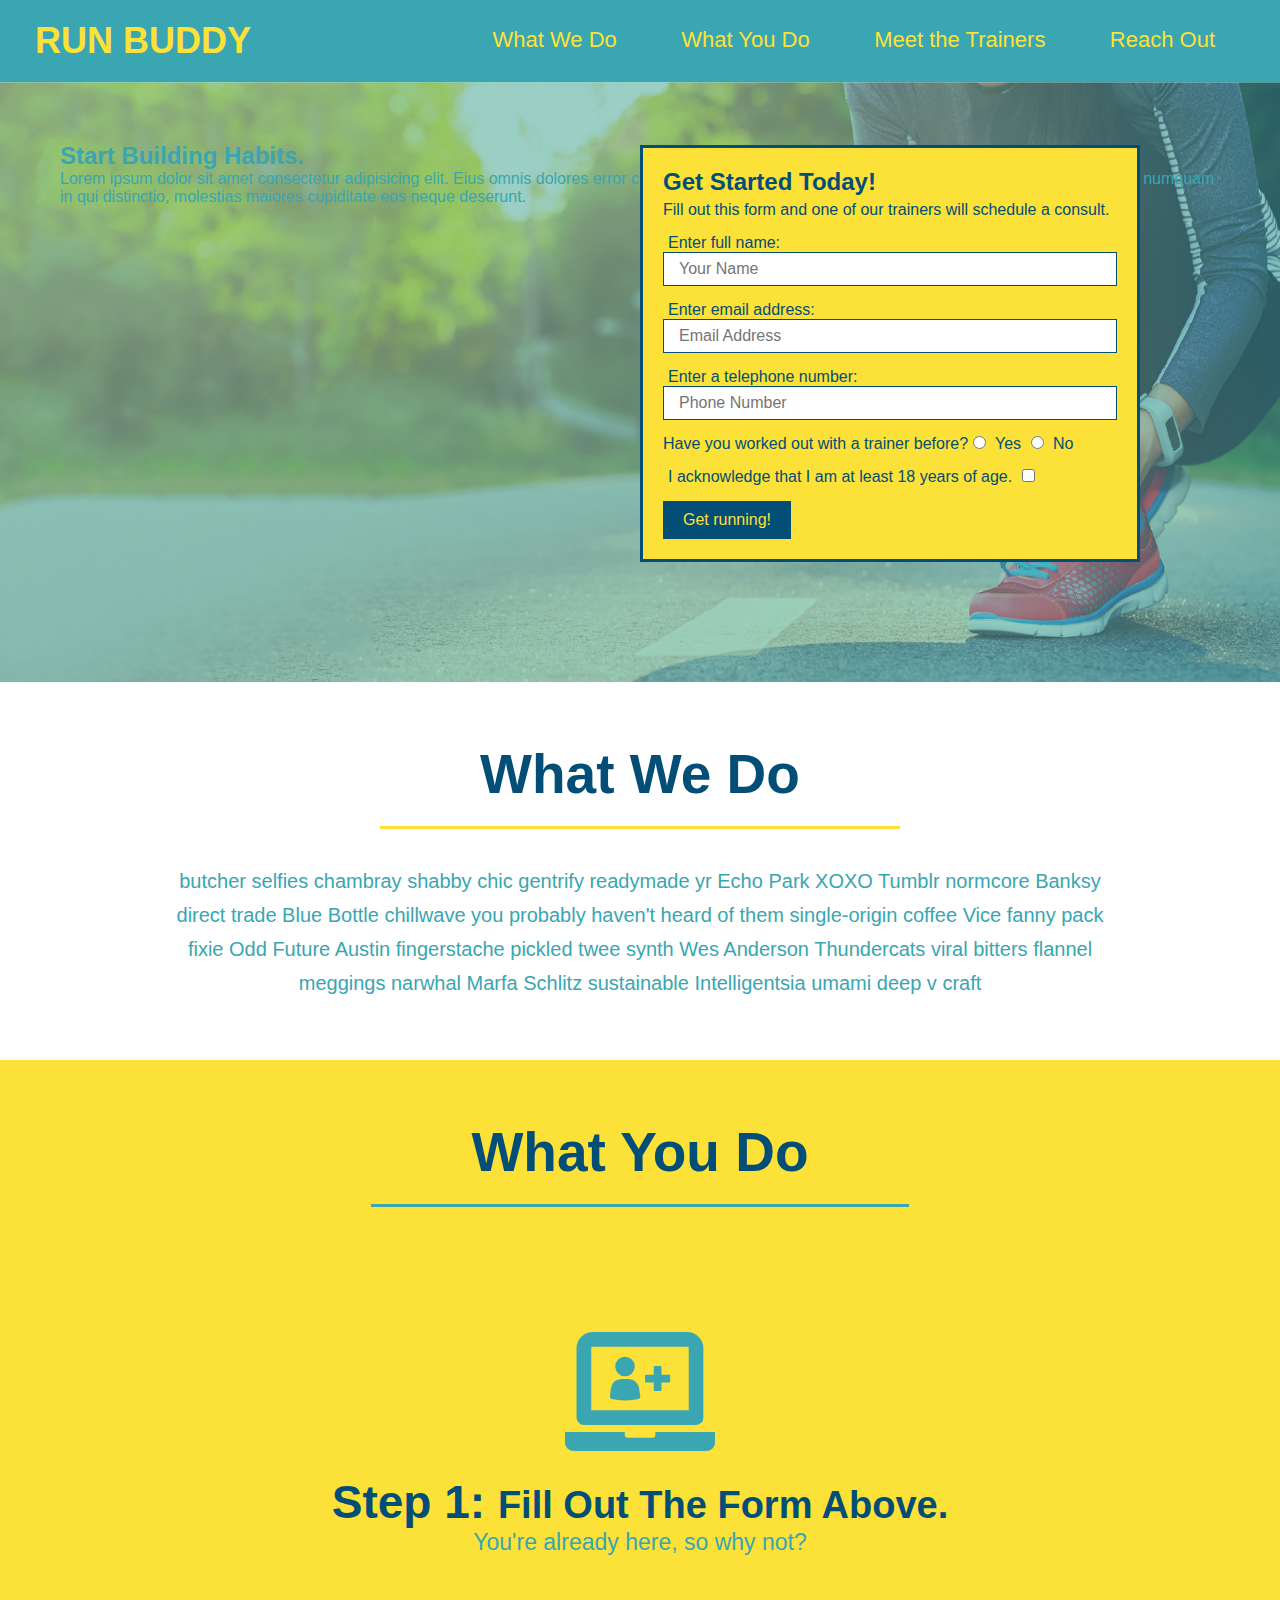
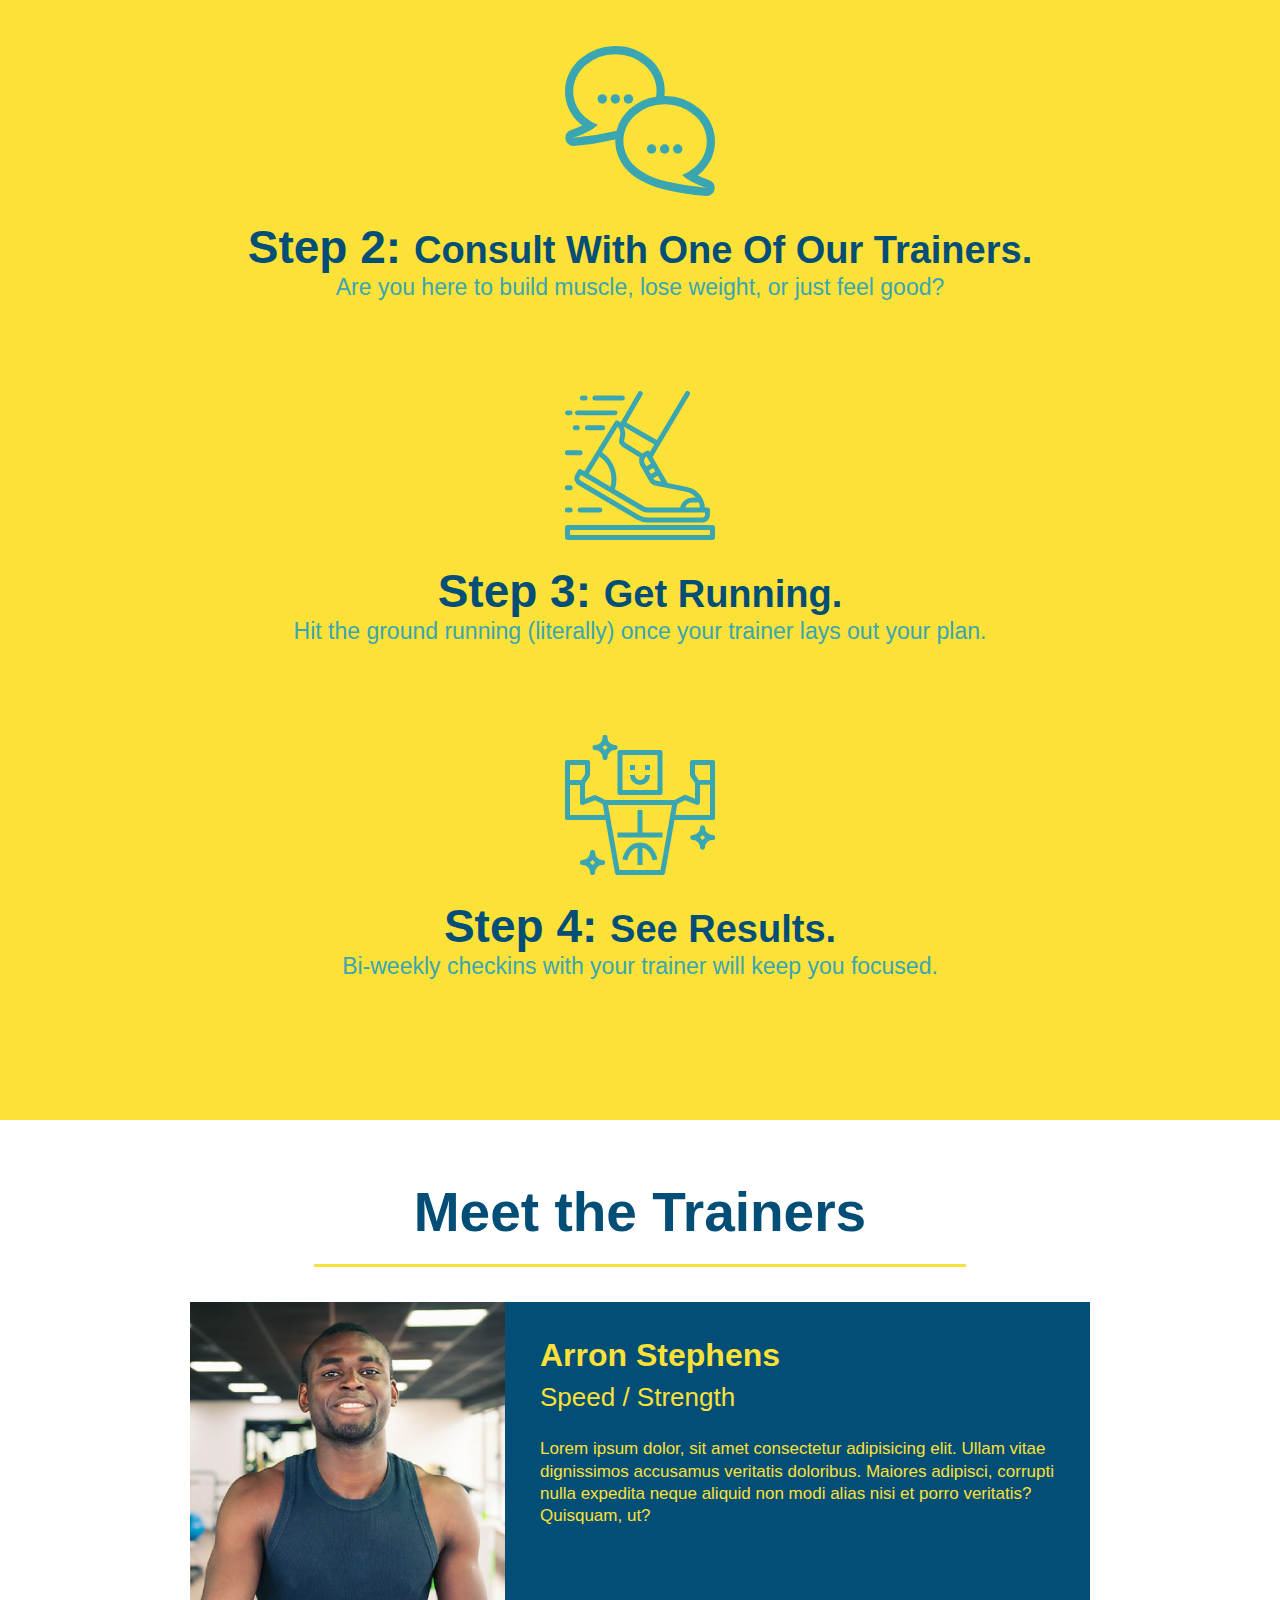
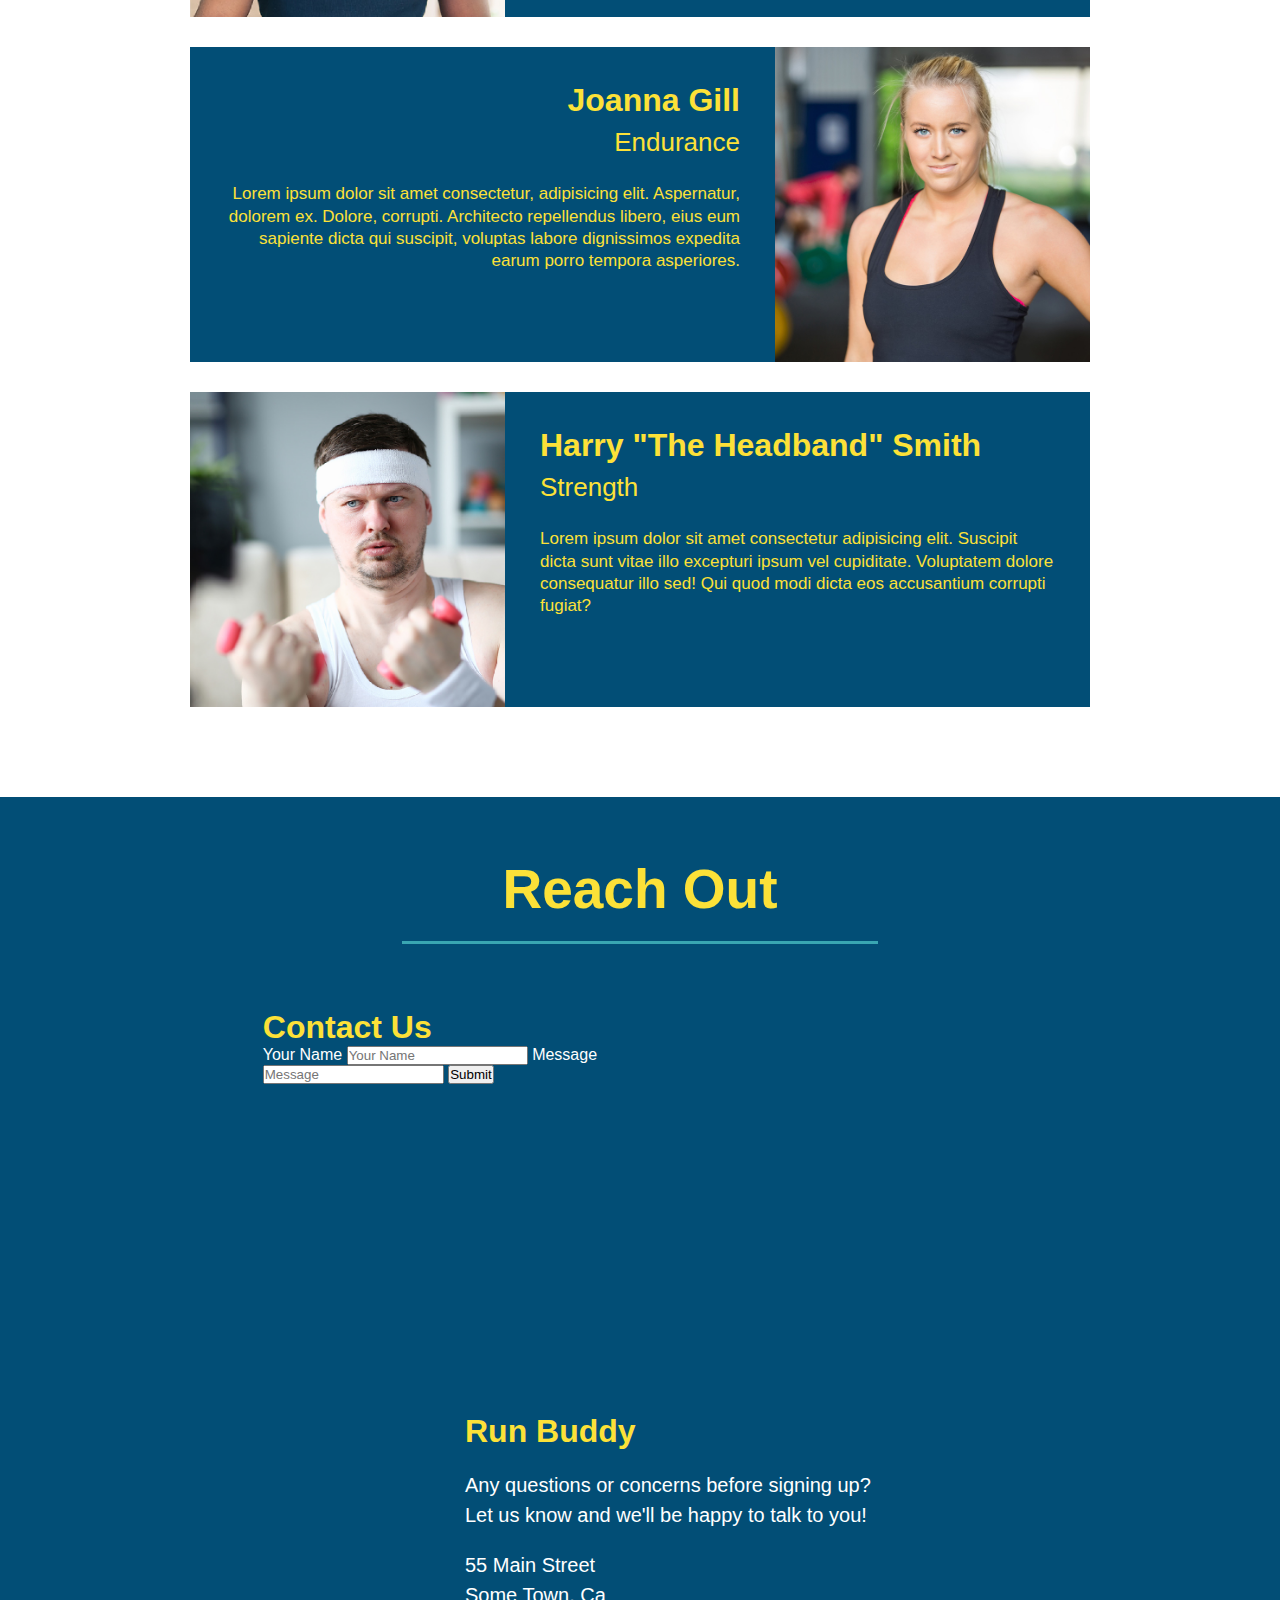
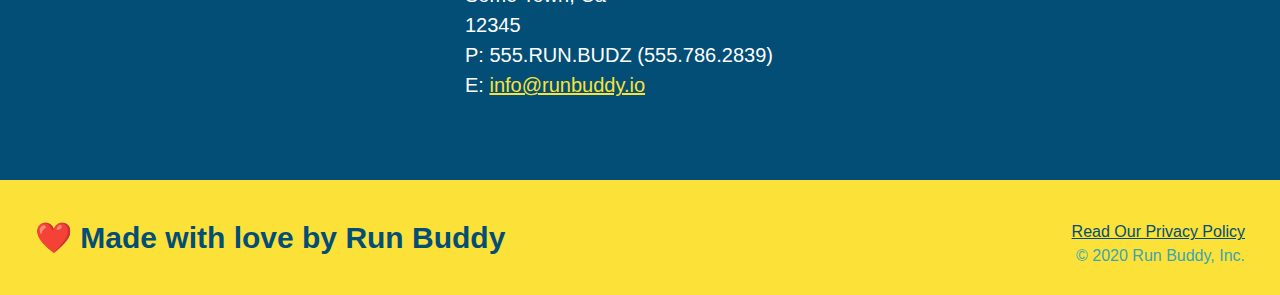
==== index.html @ a128e5c3 "add contact form" ====
<!DOCTYPE html>
<html lang="en">
<head>
    <meta charset="UTF-8">
    <title>Run Buddy</title>
    <link rel="stylesheet" href="./assets/css/style.css">
</head>

<body>
    <!--navigation-->
    <header> 
        <h1>
            <a href="/">
                RUN BUDDY
            </a>
        </h1> 
        <nav>
            <ul>
                <li>
                    <a href="#what-we-do">What We Do</a>
                </li>
                <li>
                    <a href="#what-you-do">What You Do</a>
                </li>
                <li>
                    <a href="#your-trainers">Meet the Trainers</a>
                </li>
                <li>
                    <a href="#reach-out">Reach Out</a>
                </li>
            </ul>
        </nav>
    </header>

    <!--hero/jumbotron AKA The largeimage at the top-->
    <section class="hero">

        <div class="hero-cta">
            <h2>Start Building Habits.</h2>
            <p>
                    Lorem ipsum dolor sit amet consectetur adipisicing elit. Eius omnis dolores error consectetur repellat asperiores iusto nostrum aliquam nesciunt ducimus numquam in qui distinctio, molestias maiores cupiditate eos neque deserunt.
            </p>
        </div>

        <div class="hero-form">
            <h3>Get Started Today!</h3>
            <p>Fill out this form and one of our trainers will schedule a consult.</p>
            <!--add form element-->
            <form>
            <!--The value for the "for" attribute must match the value of the id attribute of the "input" element to link the two attributes-->
            <label for="name">Enter full name:</label> 
            <input class="form-input" type="text" placeholder="Your Name" name="name" id="name" /> 
            <label for="email">Enter email address:</label> 
            <input class="form-input" type="email" placeholder="Email Address" name="email" id="email" /> 
            <label for="phone">Enter a telephone number:</label> 
            <input class="form-input" type="tel" placeholder="Phone Number" name="phone" id="phone" /> 
            <p>
                Have you worked out with a trainer before?
                <!--The radio button elements much have the same "name" attribute in order to be assoicated with the same radio group-->
                <input type="radio" name="trainer-confim" id="trainer-yes" />
                <label for="trainer-yes">Yes</label>
                <input type="radio" name="trainer-confirm" id="trainer-no" />
                <label for="trainer-no">No</label>
            </p>
            <p>
                <label for="checkbox">
                    I acknowledge that I am at least 18 years of age.
                </label>
                <input type="checkbox" name="age-confirm" id="checkbox" />
            </p>
                <button type="submit">
                    Get running!
                </button>
            </form>
        </div>
    </section>

    <!-- "what we do" secyion-->
    <section id="what-we-do" class="intro"> 
        <h2 class="section-title primary-border">What We Do</h2>
        <p>
            butcher selfies chambray shabby chic gentrify readymade yr Echo Park XOXO Tumblr normcore Banksy direct trade Blue Bottle chillwave you probably haven't heard of them single-origin coffee Vice fanny pack fixie Odd Future Austin fingerstache pickled twee synth Wes Anderson Thundercats viral bitters flannel meggings narwhal Marfa Schlitz sustainable Intelligentsia umami deep v craft
        </p>
    </section>

    <!-- "what you do" section-->
    <section id="what-you-do" class="steps">
        <h2 class="section-title secondary-border">What You Do</h2>
        <div>
            <!--insert thei img element-->
            <img src="./assets/images/step-1.svg" alt="" />    
            <h3>Step 1: <span>Fill Out The Form Above.</span></h3>
            <p>You're already here, so why not?</p>
        </div>

        <div>
            <img src="./assets/images/step-2.svg" alt="" /> 
            <h3>Step 2: <span>Consult With One Of Our Trainers.</span></h3>
            <p>Are you here to build muscle, lose weight, or just feel good?</p>
        </div>

        <div>
            <img src="./assets/images/step-3.svg" alt="" /> 
            <h3>Step 3: <span>Get Running.</span></h3>        
            <p>Hit the ground running (literally) once your trainer lays out your plan.</p>
        </div>

        <div>
            <img src="./assets/images/step-4.svg" alt="" />
            <h3>Step 4: <span>See Results.</span></h3>
            <p>Bi-weekly checkins with your trainer will keep you focused.</p> 
        </div>
    </section>
     
    <!-- "meet the trainers section"-->
    <section id="your-trainers" class="trainers"> 
        <h2 class="section-title primary-border">Meet the Trainers</h2>

    <article class="trainer">
        <img src="./assets/images/trainer-1.jpg" alt="Arron Stephens in his workout clothes, ready to pump iron" />
        <div class="trainer-bio text-left">
            <h3>Arron Stephens</h3>
            <h4>Speed / Strength</h4>
            <p>
                Lorem ipsum dolor, sit amet consectetur adipisicing elit. Ullam vitae dignissimos accusamus veritatis doloribus. Maiores adipisci, corrupti nulla expedita neque aliquid non modi alias nisi et porro veritatis? Quisquam, ut?
            </p>
        </div>
    </article>

    <article class="trainer">
        <div class="trainer-bio text-right">
            <h3>Joanna Gill</h3>
            <h4>Endurance</h4>
            <p>
                Lorem ipsum dolor sit amet consectetur, adipisicing elit. Aspernatur, dolorem ex. Dolore, corrupti. Architecto repellendus libero, eius eum sapiente dicta qui suscipit, voluptas labore dignissimos expedita earum porro tempora asperiores.
            </p>
        </div>
        <img src="./assets/images/trainer-2.jpg" alt="Joanna Gill cooling off after a workout" />
    </article>

    <article class="trainer">
            <img src="./assets/images/trainer-3.jpg" alt="Harry Smith wearing a headband and lifting small pink weights" />
            <div class="trainer-bio text-left">
                <h3>Harry "The Headband" Smith</h3>
                <h4>Strength</h4>
                <p>
                    Lorem ipsum dolor sit amet consectetur adipisicing elit. Suscipit dicta sunt vitae illo excepturi ipsum vel cupiditate. Voluptatem dolore consequatur illo sed! Qui quod modi dicta eos accusantium corrupti fugiat?
                </p>
        </div>
    </article>
    </section>

<!-- "reach out" section-->
     <section id="reach-out" class="contact">
        <h2 class="section-title secondary-border">Reach Out</h2>
        <div class="contact-info">
        <div class="contact-info">
            <h3>Contact Us</h3>
            <form>
                <label for="contact-name">Your Name</label>
                <input type="text" id="contact-name" placeholder="Your Name" />

                <label for="contact-message">Message</label>
                <input type="text" id="contact-message" placeholder="Message" />

                <button type="submit">Submit</button>
            </form>
        </div>
            <iframe 
                src="https://www.google.com/maps/embed?pb=!1m18!1m12!1m3!1d3358.9920357773635!2d-117.10883188422153!3d32.65965608100769!2m3!1f0!2f0!3f0!3m2!1i1024!2i768!4f13.1!3m3!1m2!1s0x80d9526b88828c2d%3A0x462431534b6862aa!2s500%20Mile%20of%20Cars%20Way%2C%20National%20City%2C%20CA%2091950!5e0!3m2!1sen!2sus!4v1639331929560!5m2!1sen!2sus" 
                style="border:0;" 
                allowfullscreen="" 
                loading="lazy">
            </iframe>
            <div> 
                <h3>Run Buddy</h3>   
                <p>
                    Any questions or concerns before signing up? 
                    <br/>
                    Let us know and we'll be happy to talk to you!
                </p>
                <address>
                    55 Main Street <br />
                    Some Town, Ca <br />
                    12345 <br />
                    P: 555.RUN.BUDZ (555.786.2839) <br />
                    <!--This opens the user's default email application and begins a new email with the "To:" field populated with Run Buddy's email address. info@runbuddy.io-->
                    E: <a href="mailto:info@runbuddy.io">info@runbuddy.io</a>
                </address>        
            </div>
        </div>
     </section>

     <footer>
        <h2>❤️ Made with love by Run Buddy</h2>
        <div>
            <a href="./privacy-policy.html">Read Our Privacy Policy</a><br />
            &copy; 2020 Run Buddy, Inc.
        </div>
    </footer>

    </body>
</html>
---- assets/css/style.css ----
/* The * selector selects all html elements (universal selector) and applies styles to them */
* {
    margin: 0;
    padding: 0;
    /*This instructs the browser to ignore padding in the overall width*/
    box-sizing: border-box;
}

body {
    color: #39a6b2;
    font-family: Helvetica, Arial, sans-serif;
}

header {
    padding: 20px 35px;
    background-color: #39a6b2;
}

header h1 {
    font-weight: bold;
    font-size: 36px;
    color: #fce138;
    margin: 0;
    /* the code below, prevents the content from taking 100% of the line. It only takes up the space needed to display the content*/
    display: inline;
}

header a {
    /*setting this declaration to none, clears the element's default styles*/
    text-decoration: none;
    color: #fce138;
}

header nav {
    float: right;
    margin: 7px 0;
}

header nav ul li {
    display: inline;
}

header nav ul li a {
    margin: 0 30px;
    font-weight: lighter;
    font-size: 22px;
}

footer {
    background: #fce138;
    width: 100%;
    padding: 40px 35px;
}

footer h2 {
    display: inline;
    color: #024e76;
    font-size: 30px;
    margin: 0;
}

footer div {
    float: right;
    line-height: 1.5;
    text-align: right;
}

footer a {
    color: #024e76;
}

section {
    padding: 60px;
}

.hero {
    background-image: url("../images/hero-bg.jpg");
    height: 600px;
    background-size: cover;
    /*This sets the initial position of the image*/
    background-position: center;
    position: relative;
}

.hero-form {
    border: 3px solid #024e76;
    background-color: #fce138;
    padding: 20px;
    width: 500px;
    color: #024e76;
    position: absolute;
    bottom: 120px;
    right: 140px;
}

.hero-form h3 {
    font-size: 24px;
    margin: 0;
}

.hero-form p {
    margin: 5px 0 15px 0;
}

.form-input {
    font-size: 16px;
    border: 1px solid #024e76;
    display: block;
    padding: 7px 15px;
    color: #024e76;
    width: 100%;
    margin-bottom: 15px;
}

/*This helps the user not misinterpret which selection is for which answer*/
.hero-form label {
    margin: 0 5px;
}

.hero-form button {
    padding: 10px 20px;
    background-color: #024e76;
    color:#fce138;
    border: none;
    font-size: 16px;
}

.section-title {font-size: 55px;
    color: #024e76;
    margin-bottom: 35px;
    padding: 0 100px 20px 100px;
    border-bottom: 3px solid;
    /*This shortens the border/line under h2 and makes it as long asthe size of thee h2 element (including padding)*/
    display: inline-block;
}

.primary-border {
    border-color: #fce138;
}

.secondary-border {
    border-color: #39a6b2;
}

.intro {
    text-align: center;
}

.intro p { 
    line-height: 1.7;
    color: #39a6b2;
    width: 80%;
    font-size: 20px;
    /*without setting right and left margins to auto, text will not be centered due to width being less than 100%*/
    margin: 0 auto;
}

.steps {
    background-color: #fce138;
    text-align: center;
}

.steps div { 
    margin: 80px;
}

.steps img {
    width: 15%;
    margin: 10px 0;
}

.steps h3 {
    color: #024e76;
    font-size: 46px;
    margin-top: 10px;
}

.steps p {
    color: #39a6b2;
    font-size: 23px;
}

.steps span {
    font-size: 38px;
}

.trainers {
    text-align: center;
}

.trainer {
    width: 900px;
    margin: 0 auto 30px auto;
    background: #024e76;
    color: #fce138;
    overflow: auto;
}

.trainer img {
    width: 35%;
    float: left;
}

.trainer-bio {
    padding: 35px;
    float: left;
    width: 65%;
}

.text-left {
    text-align: left;
}

.text-right {
    text-align: right;
}

.trainer-bio h3 {
    font-size: 32px;
    margin-bottom: 8px;
}

.trainer-bio h4 {
    font-size: 26px;
    font-weight: lighter;
    margin-bottom: 25px;
}

.trainer-bio p {
    font-size: 17px;
    line-height: 1.3;
}

.contact {
    background: #024e76;
    text-align: center;
}

.contact h2 {
    color: #fce138;
}

.contact-info iframe{
    width: 400px;
    height: 400px;
}

.contact-info div {
    width: 410px;
    display: inline-block;
    vertical-align: top;
    text-align: left;
    margin: 30px 0 0 60px;
    color: #ffff;
}

.contact-info h3 {
    font-size: 32px;
    color: #fce138;
}

.contact-info p, .contact-info address{
    margin: 20px 0;
    line-height: 1.5;
    font-size: 20px;
    font-style: normal;
}

.contact-info a {
    color: #fce138;
}
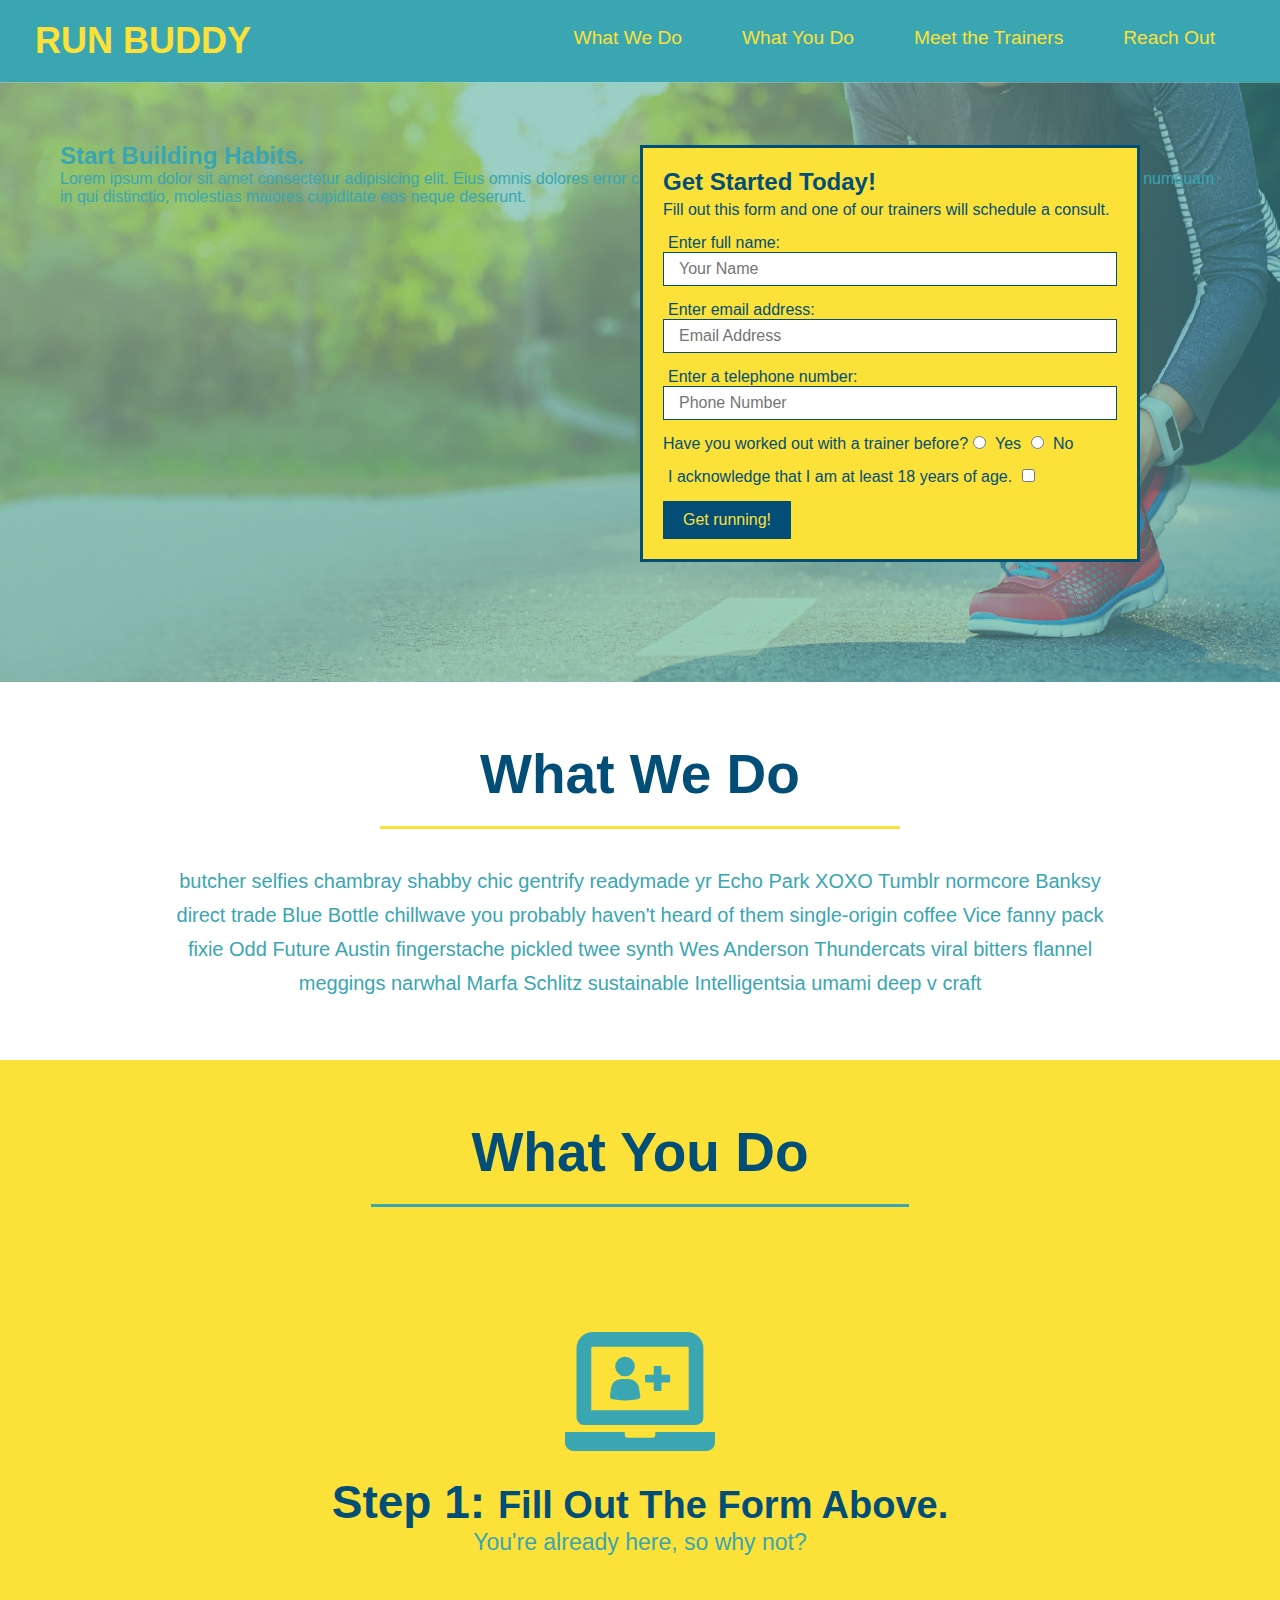
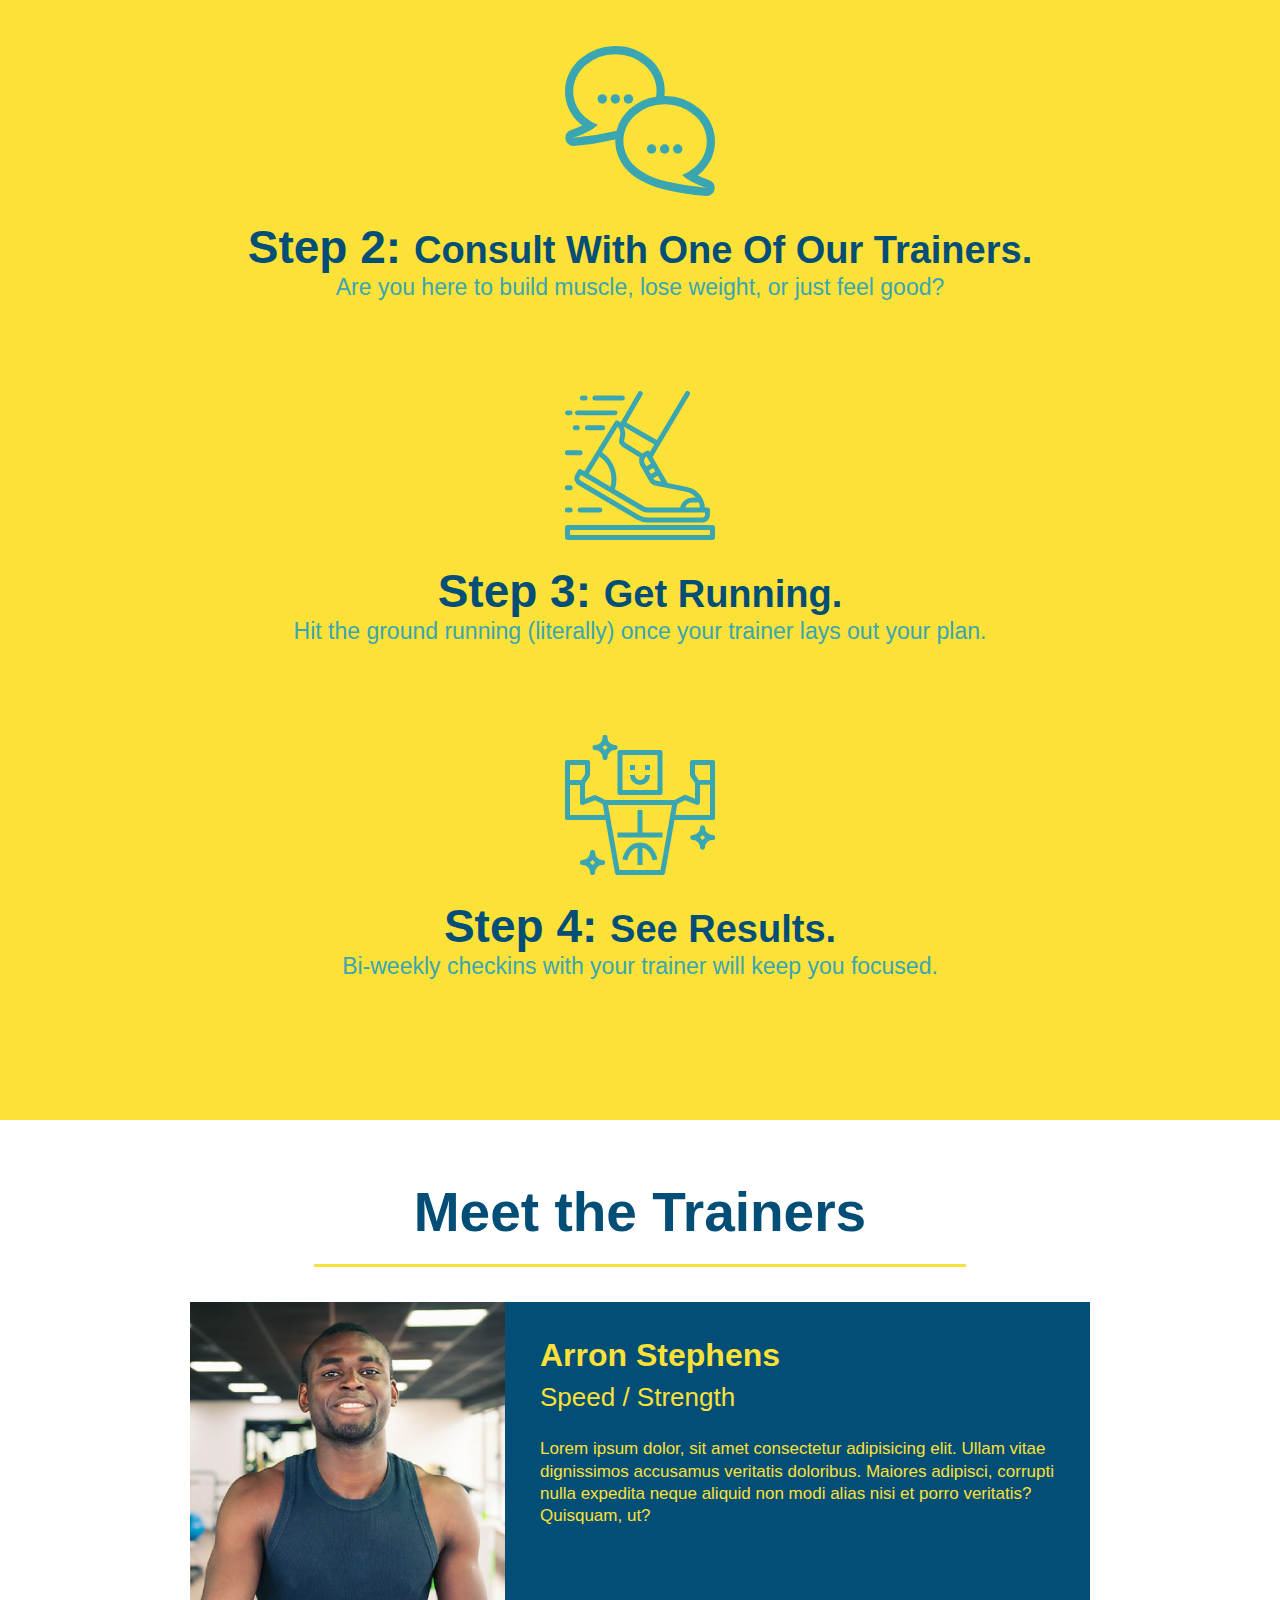
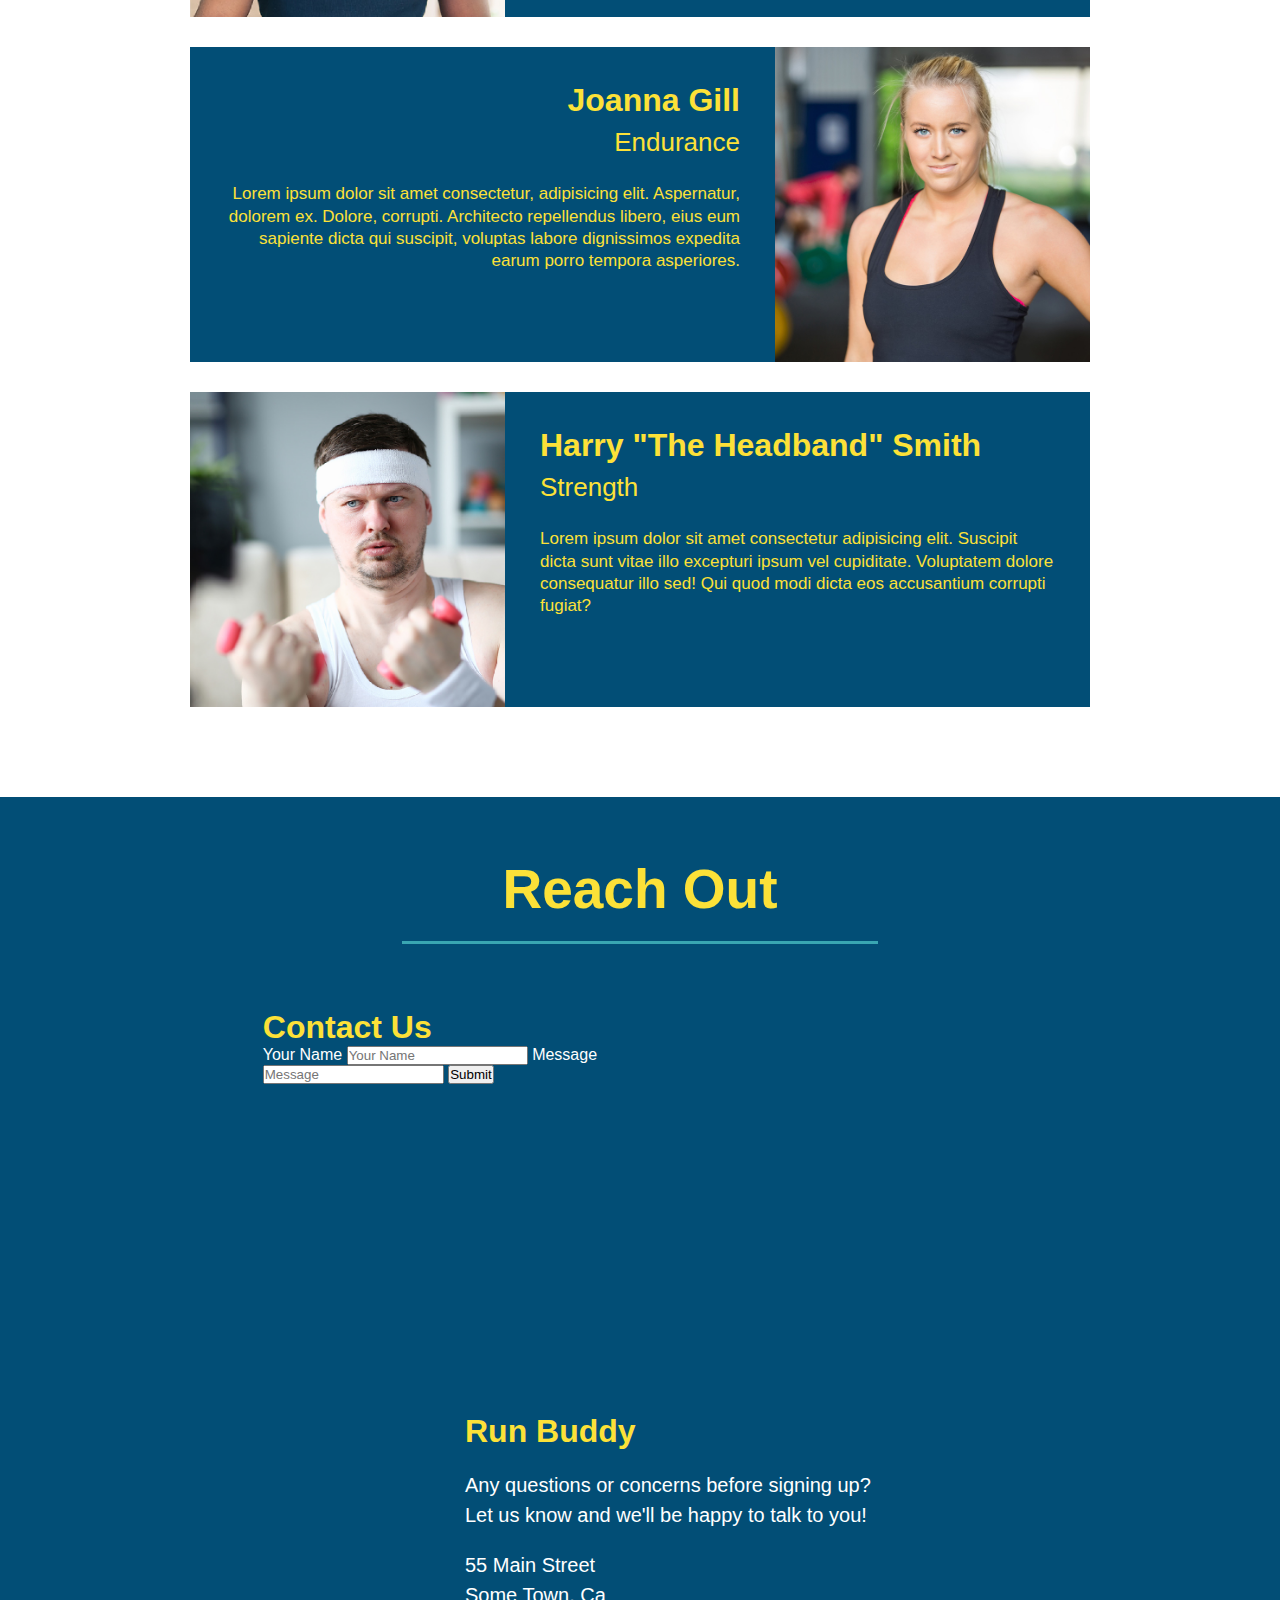
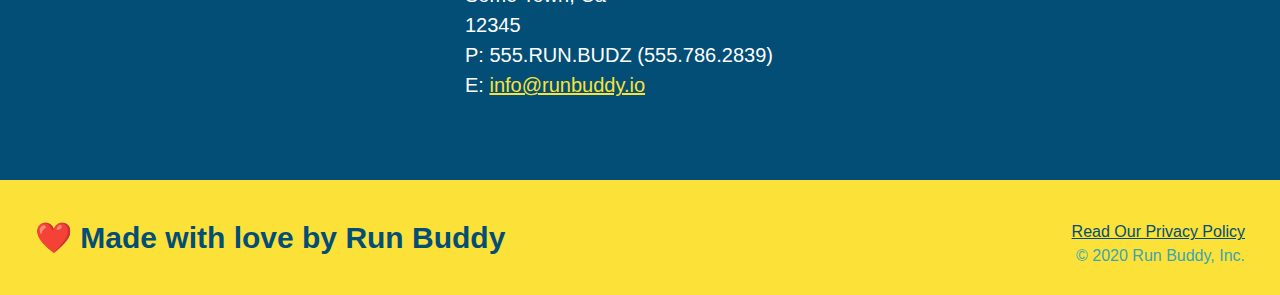
==== commit ebd9443f: "add flexbox to header" ====
--- a/index.html
+++ b/index.html
@@ -75,7 +75,7 @@
         </div>
     </section>
 
-    <!-- "what we do" secyion-->
+    <!-- "what we do" section-->
     <section id="what-we-do" class="intro"> 
         <h2 class="section-title primary-border">What We Do</h2>
         <p>
@@ -87,7 +87,7 @@
     <section id="what-you-do" class="steps">
         <h2 class="section-title secondary-border">What You Do</h2>
         <div>
-            <!--insert thei img element-->
+            <!--insert the img element-->
             <img src="./assets/images/step-1.svg" alt="" />    
             <h3>Step 1: <span>Fill Out The Form Above.</span></h3>
             <p>You're already here, so why not?</p>
@@ -112,7 +112,7 @@
         </div>
     </section>
      
-    <!-- "meet the trainers section"-->
+    <!--"meet the trainers" section"-->
     <section id="your-trainers" class="trainers"> 
         <h2 class="section-title primary-border">Meet the Trainers</h2>
 
--- a/assets/css/style.css
+++ b/assets/css/style.css
@@ -14,6 +14,9 @@
 header {
     padding: 20px 35px;
     background-color: #39a6b2;
+    display: flex;
+    justify-content: space-between;
+    flex-wrap: wrap;
 }
 
 header h1 {
@@ -21,8 +24,7 @@
     font-size: 36px;
     color: #fce138;
     margin: 0;
-    /* the code below, prevents the content from taking 100% of the line. It only takes up the space needed to display the content*/
-    display: inline;
+    
 }
 
 header a {
@@ -32,18 +34,21 @@
 }
 
 header nav {
-    float: right;
     margin: 7px 0;
 }
 
-header nav ul li {
-    display: inline;
+header nav ul {
+    display: flex;
+    flex-wrap: wrap;
+    justify-content: space-between;
+    align-items: center;
+    list-style: none;
 }
 
 header nav ul li a {
     margin: 0 30px;
     font-weight: lighter;
-    font-size: 22px;
+    font-size: 1.5vw;
 }
 
 footer {
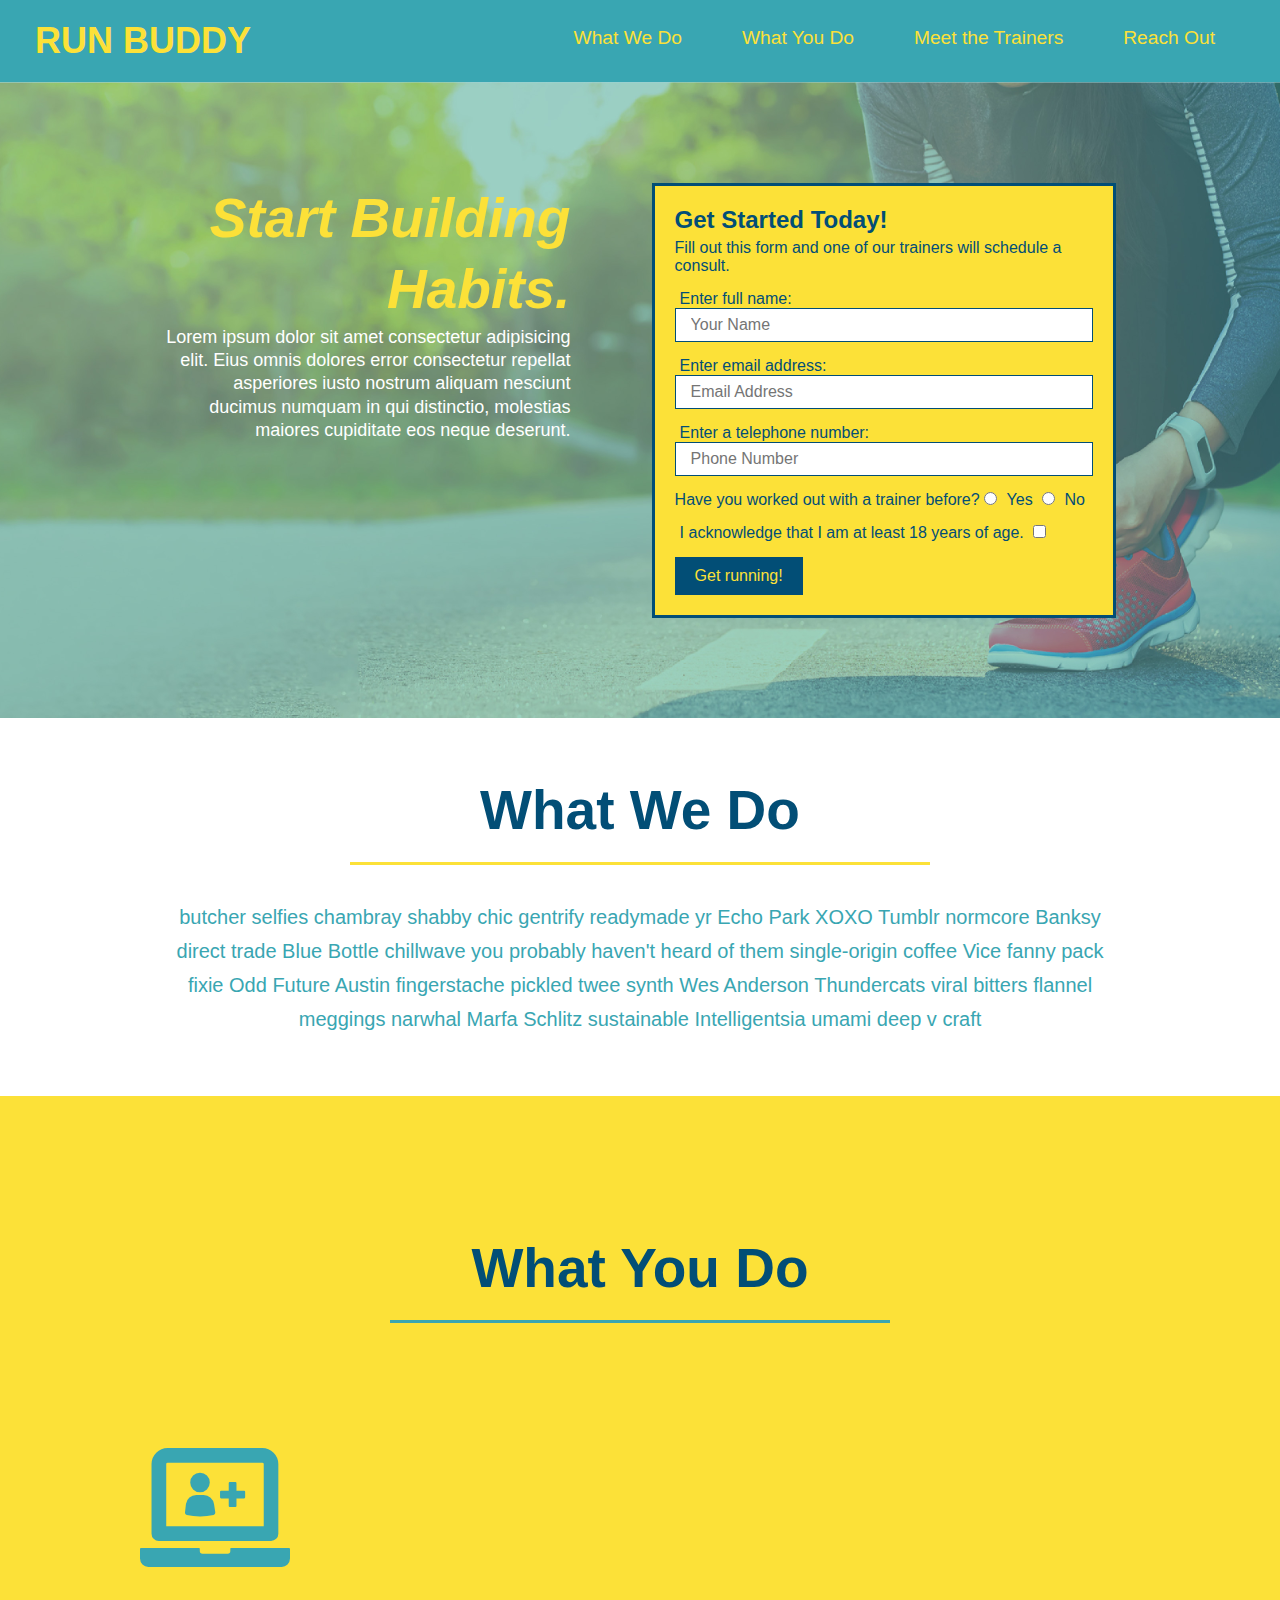
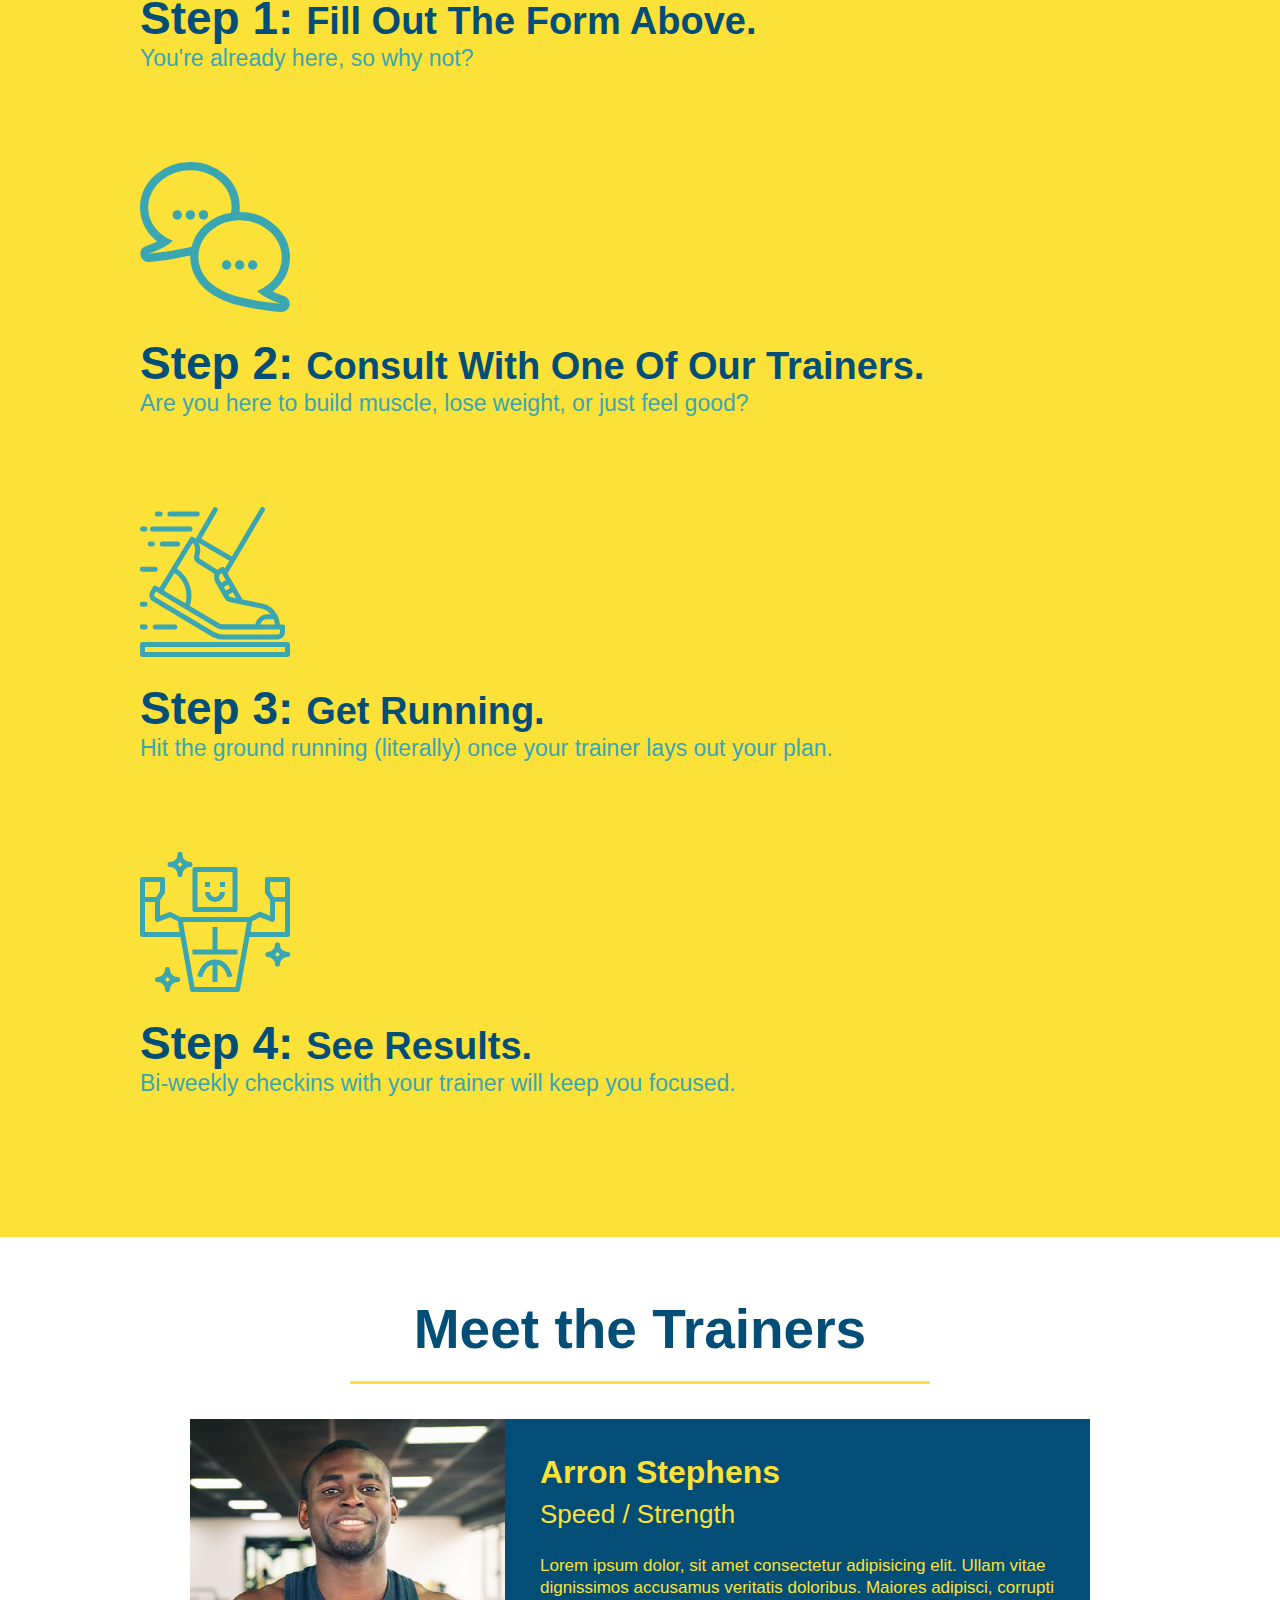
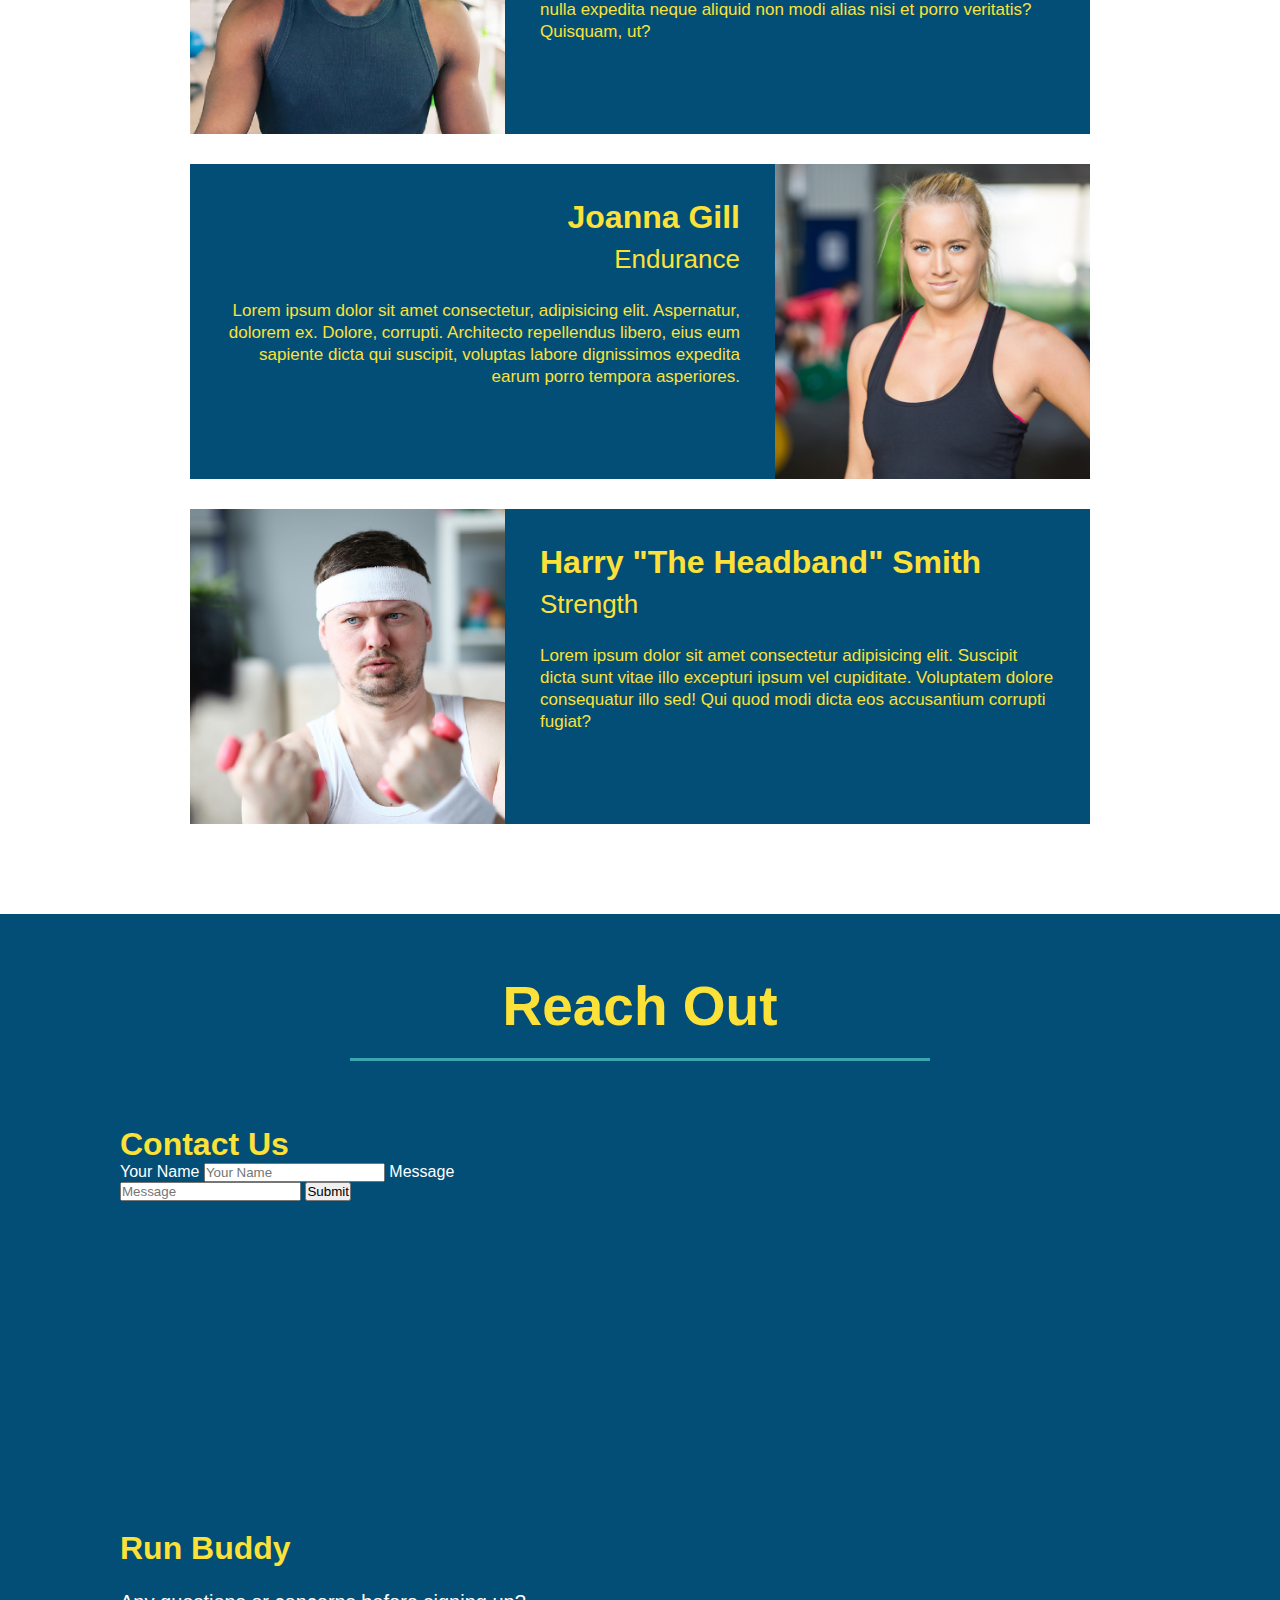
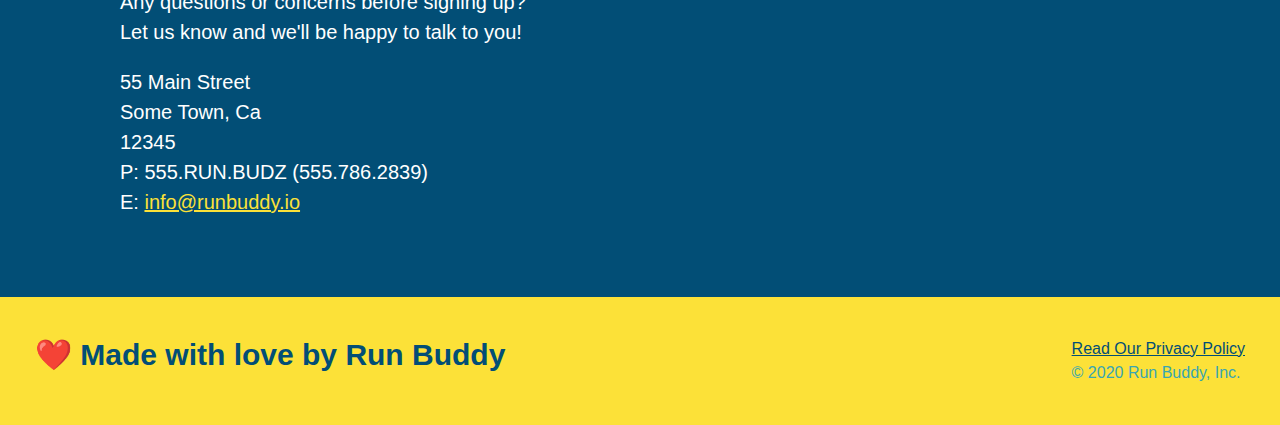
==== commit a0994cb7: "add flexbox to section titles" ====
--- a/index.html
+++ b/index.html
@@ -77,34 +77,37 @@
 
     <!-- "what we do" section-->
     <section id="what-we-do" class="intro"> 
-        <h2 class="section-title primary-border">What We Do</h2>
-        <p>
-            butcher selfies chambray shabby chic gentrify readymade yr Echo Park XOXO Tumblr normcore Banksy direct trade Blue Bottle chillwave you probably haven't heard of them single-origin coffee Vice fanny pack fixie Odd Future Austin fingerstache pickled twee synth Wes Anderson Thundercats viral bitters flannel meggings narwhal Marfa Schlitz sustainable Intelligentsia umami deep v craft
-        </p>
+        <div class="flex-row">
+            <h2 class="section-title primary-border">What We Do</h2>
+        </div>
+        <div class="flex-row">
+            <p> 
+                butcher selfies chambray shabby chic gentrify readymade yr Echo Park XOXO Tumblr normcore Banksy direct trade Blue Bottle chillwave you probably haven't heard of them single-origin coffee Vice fanny pack fixie Odd Future Austin fingerstache pickled twee synth Wes Anderson Thundercats viral bitters flannel meggings narwhal Marfa Schlitz sustainable Intelligentsia umami deep v craft
+            </p>
+        </div>
     </section>
 
     <!-- "what you do" section-->
     <section id="what-you-do" class="steps">
+        <div class="flex-row">
         <h2 class="section-title secondary-border">What You Do</h2>
+        </div>
         <div>
             <!--insert the img element-->
             <img src="./assets/images/step-1.svg" alt="" />    
             <h3>Step 1: <span>Fill Out The Form Above.</span></h3>
             <p>You're already here, so why not?</p>
         </div>
-
         <div>
             <img src="./assets/images/step-2.svg" alt="" /> 
             <h3>Step 2: <span>Consult With One Of Our Trainers.</span></h3>
             <p>Are you here to build muscle, lose weight, or just feel good?</p>
         </div>
-
         <div>
             <img src="./assets/images/step-3.svg" alt="" /> 
             <h3>Step 3: <span>Get Running.</span></h3>        
             <p>Hit the ground running (literally) once your trainer lays out your plan.</p>
         </div>
-
         <div>
             <img src="./assets/images/step-4.svg" alt="" />
             <h3>Step 4: <span>See Results.</span></h3>
@@ -114,8 +117,9 @@
      
     <!--"meet the trainers" section"-->
     <section id="your-trainers" class="trainers"> 
-        <h2 class="section-title primary-border">Meet the Trainers</h2>
-
+        <div class="flex-row">
+            <h2 class="section-title primary-border">Meet the Trainers</h2>
+    </div>
     <article class="trainer">
         <img src="./assets/images/trainer-1.jpg" alt="Arron Stephens in his workout clothes, ready to pump iron" />
         <div class="trainer-bio text-left">
@@ -126,7 +130,6 @@
             </p>
         </div>
     </article>
-
     <article class="trainer">
         <div class="trainer-bio text-right">
             <h3>Joanna Gill</h3>
@@ -137,7 +140,6 @@
         </div>
         <img src="./assets/images/trainer-2.jpg" alt="Joanna Gill cooling off after a workout" />
     </article>
-
     <article class="trainer">
             <img src="./assets/images/trainer-3.jpg" alt="Harry Smith wearing a headband and lifting small pink weights" />
             <div class="trainer-bio text-left">
@@ -152,7 +154,9 @@
 
 <!-- "reach out" section-->
      <section id="reach-out" class="contact">
-        <h2 class="section-title secondary-border">Reach Out</h2>
+        <div class="flex-row">
+            <h2 class="section-title secondary-border">Reach Out</h2>
+        </div>
         <div class="contact-info">
         <div class="contact-info">
             <h3>Contact Us</h3>
--- a/assets/css/style.css
+++ b/assets/css/style.css
@@ -55,10 +55,12 @@
     background: #fce138;
     width: 100%;
     padding: 40px 35px;
+    display: flex;
+    justify-content: space-between;
+    flex-wrap: wrap;
 }
 
 footer h2 {
-    display: inline;
     color: #024e76;
     font-size: 30px;
     margin: 0;
@@ -67,7 +69,6 @@
 footer div {
     float: right;
     line-height: 1.5;
-    text-align: right;
 }
 
 footer a {
@@ -78,24 +79,39 @@
     padding: 60px;
 }
 
+/*Hero section* start*/
 .hero {
-    background-image: url("../images/hero-bg.jpg");
-    height: 600px;
+    background-image: url("../images/hero-bg.jpg");;
     background-size: cover;
     /*This sets the initial position of the image*/
     background-position: center;
-    position: relative;
+    display: flex;
+    justify-content: center;
+    flex-wrap: wrap;
+}
+
+.hero-cta {
+    width: 35%;
+    text-align: right;
+    margin: 3.5%;
+    color: #fff;
+    font-size: 18px;
+    line-height: 1.3;
+}
+
+.hero-cta h2 {
+    font-style: italic;
+    font-size: 55px;
+    color: #fce138;
 }
 
 .hero-form {
     border: 3px solid #024e76;
     background-color: #fce138;
     padding: 20px;
-    width: 500px;
-    color: #024e76;
-    position: absolute;
-    bottom: 120px;
-    right: 140px;
+    color: #024e76;
+    width: 40%;
+    margin: 3.5%;
 }
 
 .hero-form h3 {
@@ -129,14 +145,16 @@
     border: none;
     font-size: 16px;
 }
-
-.section-title {font-size: 55px;
-    color: #024e76;
-    margin-bottom: 35px;
-    padding: 0 100px 20px 100px;
+/*Hero section end*/
+
+.section-title {
+    font-size: 55px;
+    color: #024e76;
     border-bottom: 3px solid;
-    /*This shortens the border/line under h2 and makes it as long asthe size of thee h2 element (including padding)*/
-    display: inline-block;
+    padding-bottom: 20px;
+    text-align: center;
+    margin: 0 auto 35px auto;
+    width: 50%;
 }
 
 .primary-border {
@@ -145,10 +163,6 @@
 
 .secondary-border {
     border-color: #39a6b2;
-}
-
-.intro {
-    text-align: center;
 }
 
 .intro p { 
@@ -158,11 +172,11 @@
     font-size: 20px;
     /*without setting right and left margins to auto, text will not be centered due to width being less than 100%*/
     margin: 0 auto;
+    text-align: center;
 }
 
 .steps {
     background-color: #fce138;
-    text-align: center;
 }
 
 .steps div { 
@@ -187,10 +201,6 @@
 
 .steps span {
     font-size: 38px;
-}
-
-.trainers {
-    text-align: center;
 }
 
 .trainer {
@@ -220,6 +230,10 @@
     text-align: right;
 }
 
+.flex-row {
+display: flex;
+}
+
 .trainer-bio h3 {
     font-size: 32px;
     margin-bottom: 8px;
@@ -238,7 +252,6 @@
 
 .contact {
     background: #024e76;
-    text-align: center;
 }
 
 .contact h2 {
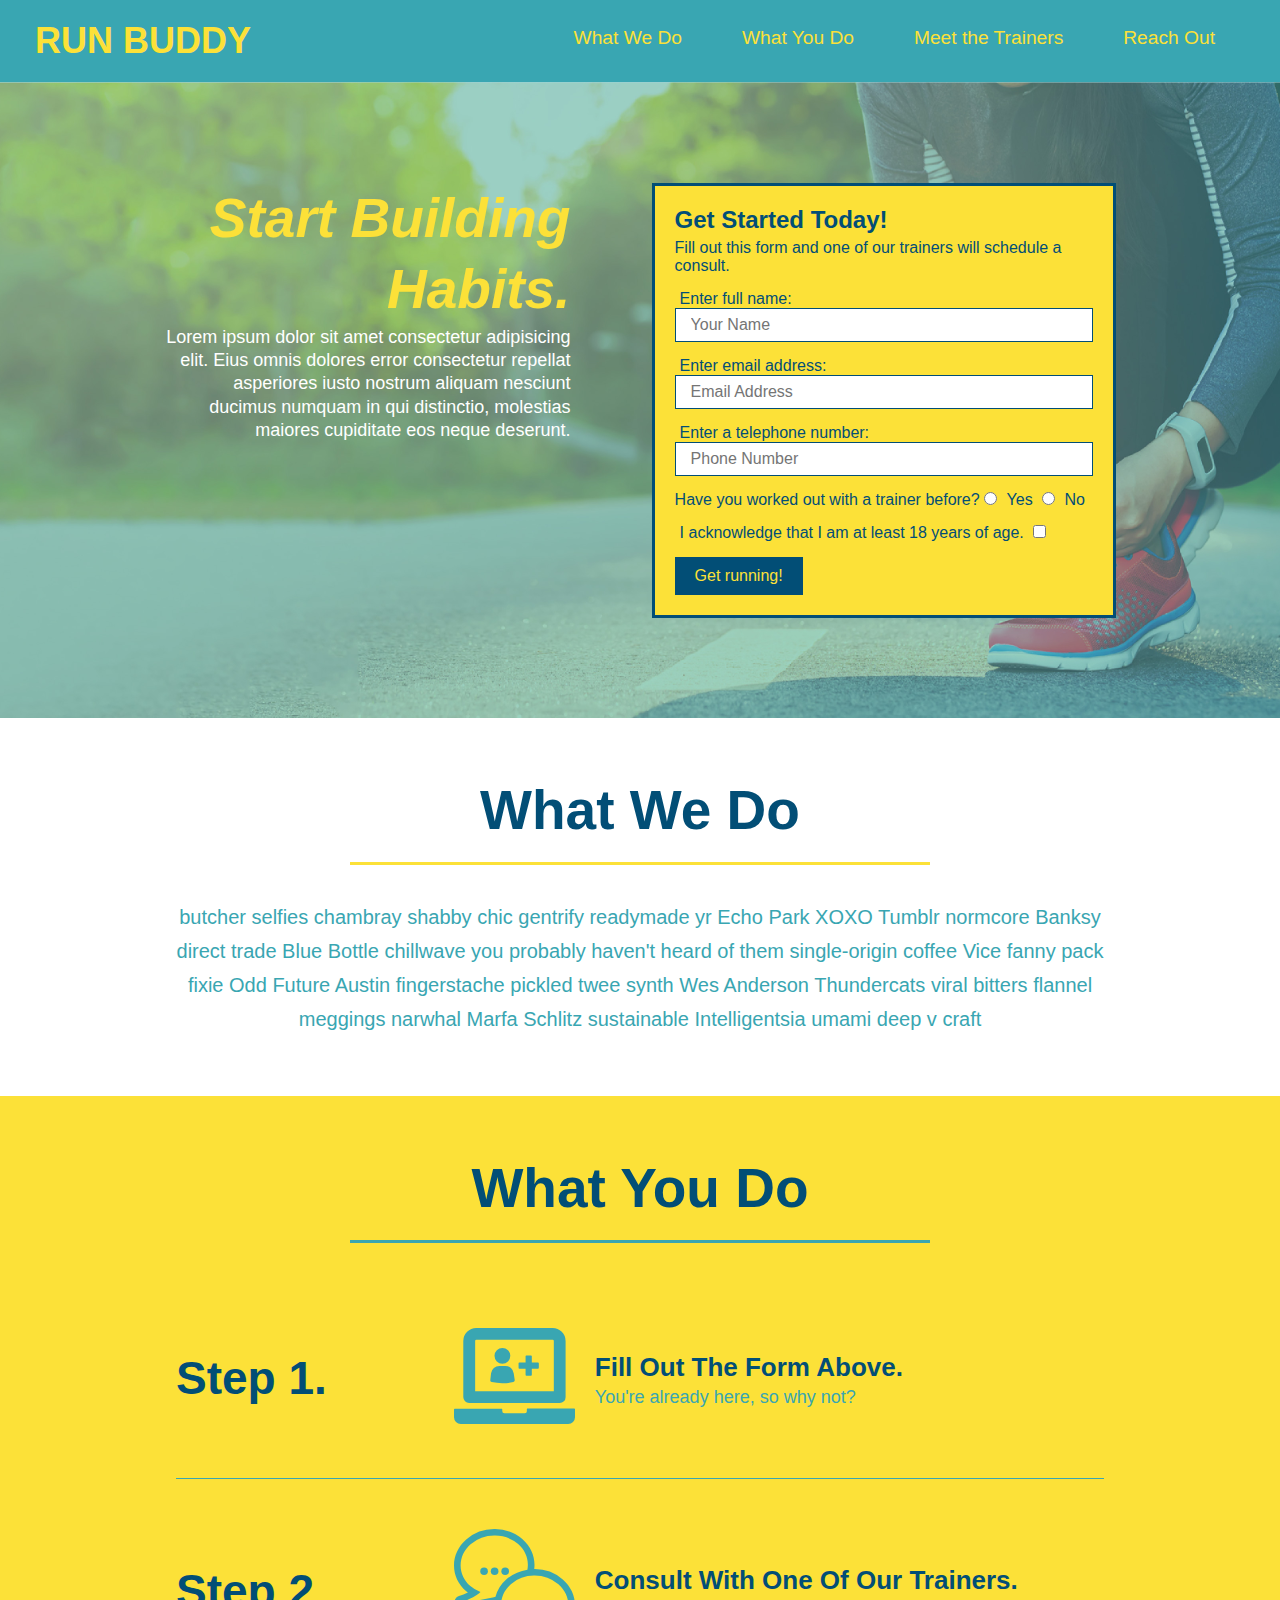
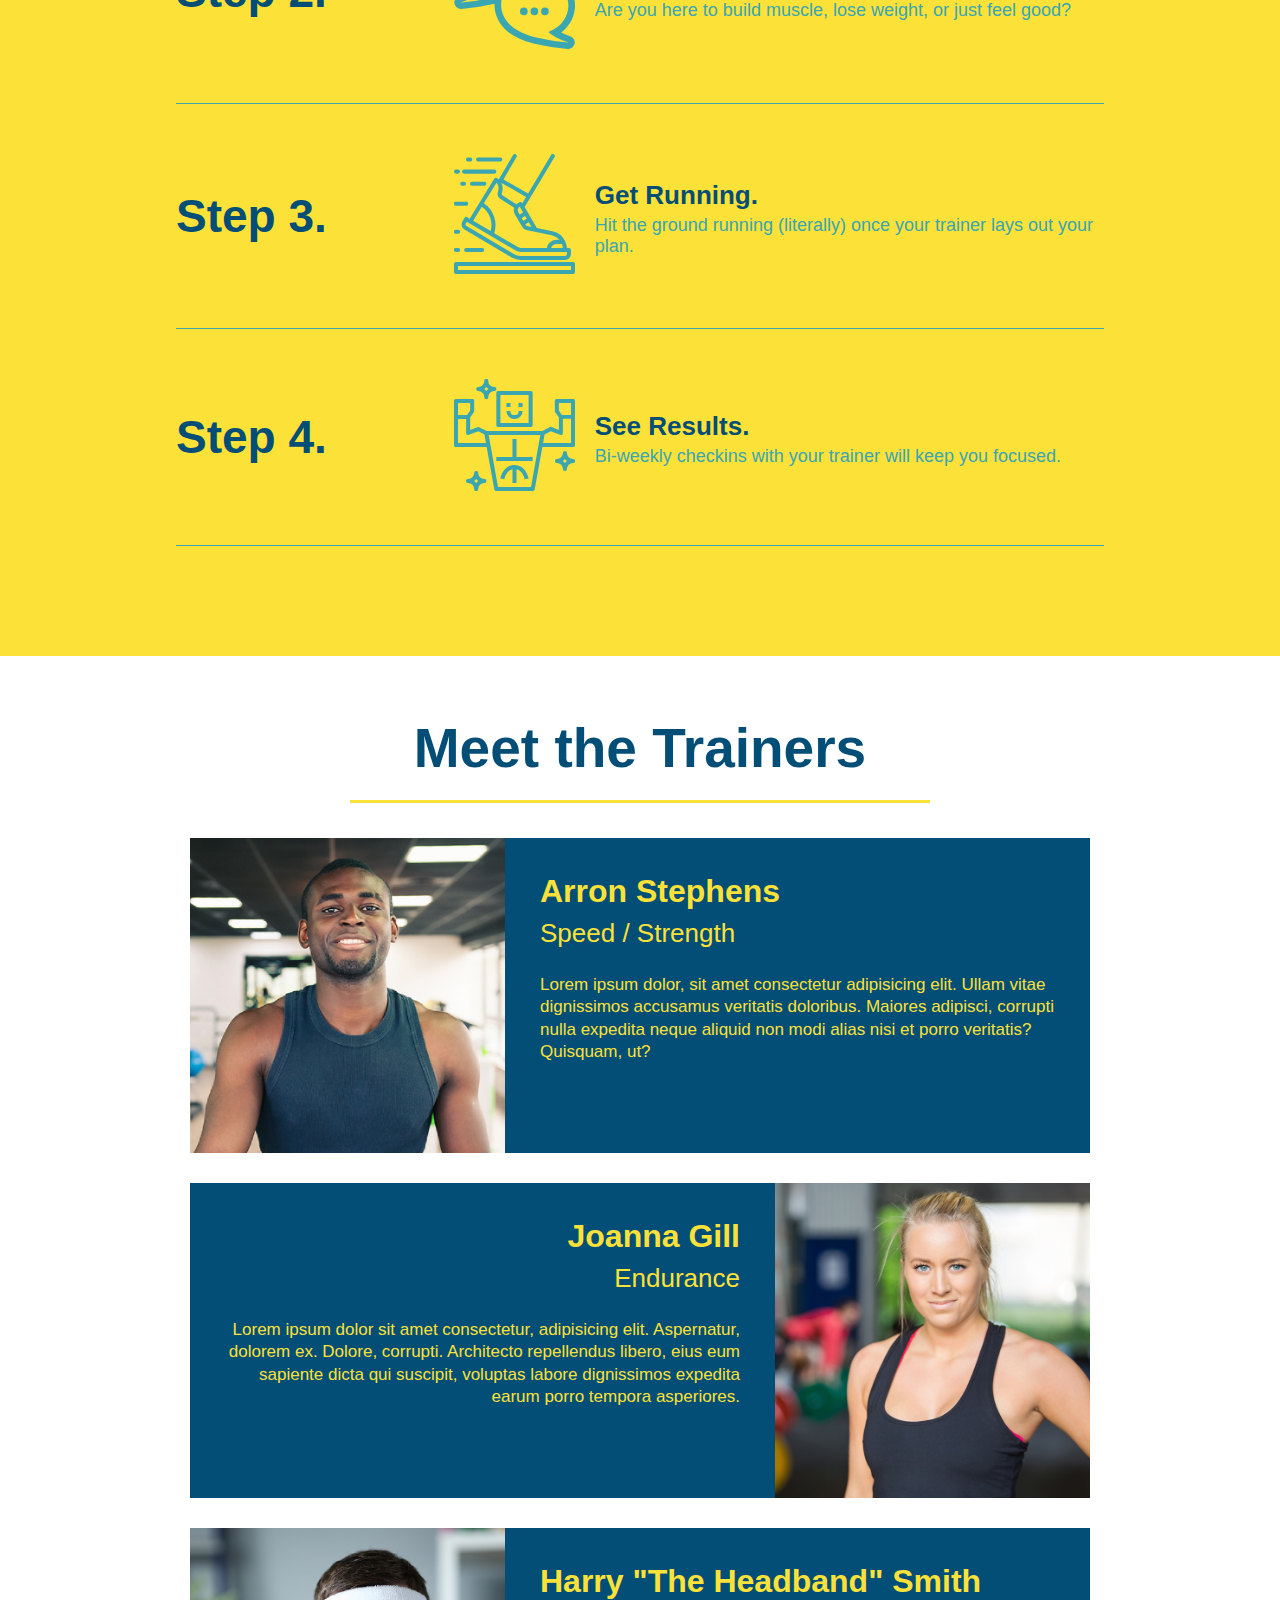
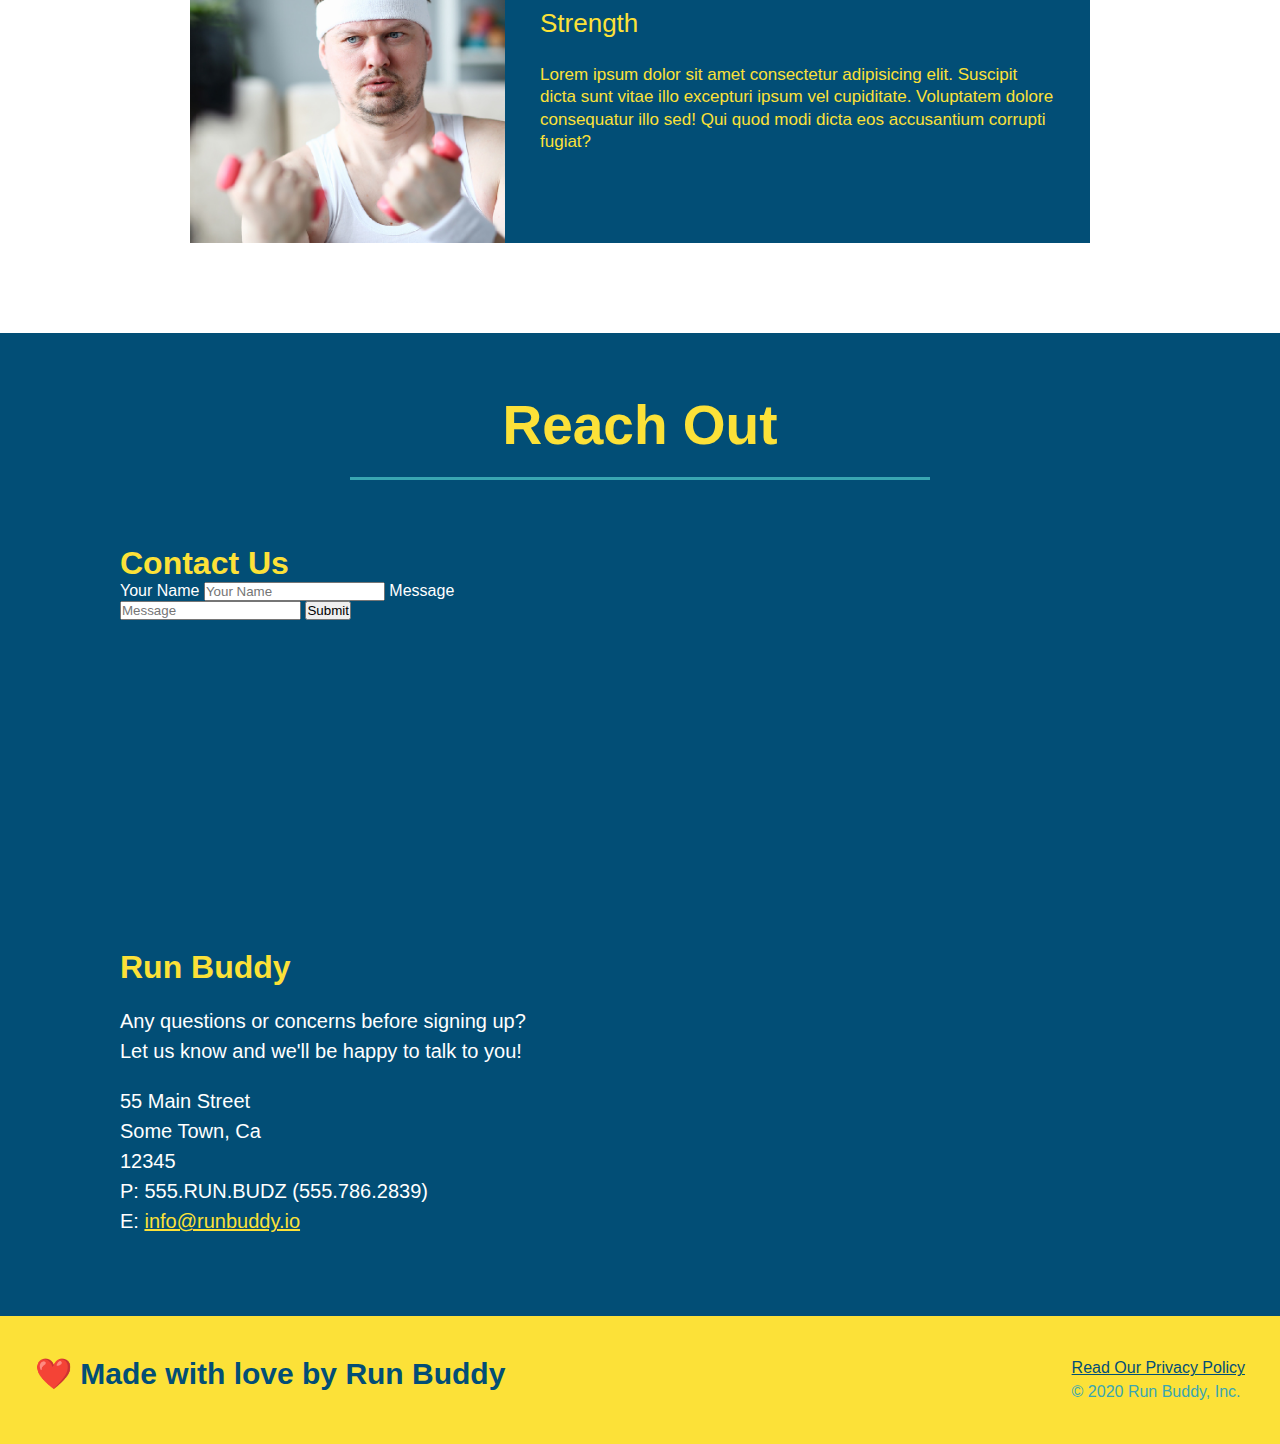
==== commit 075b797e: "add flexbox to the steps" ====
--- a/index.html
+++ b/index.html
@@ -92,26 +92,57 @@
         <div class="flex-row">
         <h2 class="section-title secondary-border">What You Do</h2>
         </div>
-        <div>
-            <!--insert the img element-->
-            <img src="./assets/images/step-1.svg" alt="" />    
-            <h3>Step 1: <span>Fill Out The Form Above.</span></h3>
-            <p>You're already here, so why not?</p>
-        </div>
-        <div>
-            <img src="./assets/images/step-2.svg" alt="" /> 
-            <h3>Step 2: <span>Consult With One Of Our Trainers.</span></h3>
-            <p>Are you here to build muscle, lose weight, or just feel good?</p>
-        </div>
-        <div>
-            <img src="./assets/images/step-3.svg" alt="" /> 
-            <h3>Step 3: <span>Get Running.</span></h3>        
-            <p>Hit the ground running (literally) once your trainer lays out your plan.</p>
-        </div>
-        <div>
-            <img src="./assets/images/step-4.svg" alt="" />
-            <h3>Step 4: <span>See Results.</span></h3>
-            <p>Bi-weekly checkins with your trainer will keep you focused.</p> 
+
+        <div class="step">
+            <h3>Step 1.</h3>
+            <div class="step-info">
+                <div class="step-img">
+                    <img src="./assets/images/step-1.svg" alt="" />    
+                </div>
+                <div class="step-text">
+                    <h4>Fill Out The Form Above.</h4>
+                    <p>You're already here, so why not?</p>
+                </div>
+            </div>    
+        </div>
+
+        <div class="step">
+            <h3>Step 2.</h3>
+            <div class="step-info">
+                <div class="step-img">
+                    <img src="./assets/images/step-2.svg" alt="" /> 
+                </div>
+                <div class="step-text">
+                    <h4>Consult With One Of Our Trainers.</h4>
+                    <p>Are you here to build muscle, lose weight, or just feel good?</p>
+                </div>
+            </div>    
+        </div>
+
+        <div class="step">
+            <h3>Step 3.</h3> 
+            <div class="step-info">
+                <div class="step-img">
+                    <img src="./assets/images/step-3.svg" alt="" /> 
+                </div>
+                <div class="step-text">
+                    <h4>Get Running.</h4>      
+                    <p>Hit the ground running (literally) once your trainer lays out your plan.</p>
+                </div>
+            </div>
+        </div>
+
+        <div class="step">
+            <h3>Step 4.</h3>
+            <div class="step-info">
+                <div class="step-img">
+                    <img src="./assets/images/step-4.svg" alt="" />
+                </div>
+                <div class="step-text">
+                    <h4>See Results.</h4>
+                    <p>Bi-weekly checkins with your trainer will keep you focused.</p> 
+                </div>
+            </div>    
         </div>
     </section>
      
--- a/assets/css/style.css
+++ b/assets/css/style.css
@@ -179,28 +179,54 @@
     background-color: #fce138;
 }
 
-.steps div { 
-    margin: 80px;
-}
-
-.steps img {
-    width: 15%;
-    margin: 10px 0;
-}
-
-.steps h3 {
+.step {
+    margin: 50px auto;
+    padding-bottom: 50px;
+    width: 80%;
+    border-bottom: 1px solid #39a6b2;
+    display: flex;
+    flex-wrap: wrap;
+    align-items: center;
+    justify-content: space-between;
+}
+
+.step h3 {
     color: #024e76;
     font-size: 46px;
-    margin-top: 10px;
-}
-
-.steps p {
+    flex: 1 30%;
+}
+
+.step-info {
+    flex: 2 70%;
+    display: flex;
+    flex-wrap: wrap;
+    align-items: center;
+}
+
+.step-img {
+    flex: 1 12%;
+    margin-right: 20px;
+}
+
+.step-img img {
+    /*This limits the img width to be whatever its container is. This allows Microsoft Edge users to have the same user experience*/
+    max-width: 100%;
+}
+
+.step-text {
+    /*.step-text will be alloted 12x more unused space than .step-img, but .step-img at the very least must be 12% of the width of .step-info*/
+    flex: 12;
+}
+
+.step-text h4 {
+    font-size: 26px;
+    line-height: 1.5;
+    color: #024e76;
+}
+
+.step-text p {
     color: #39a6b2;
-    font-size: 23px;
-}
-
-.steps span {
-    font-size: 38px;
+    font-size: 18px;
 }
 
 .trainer {
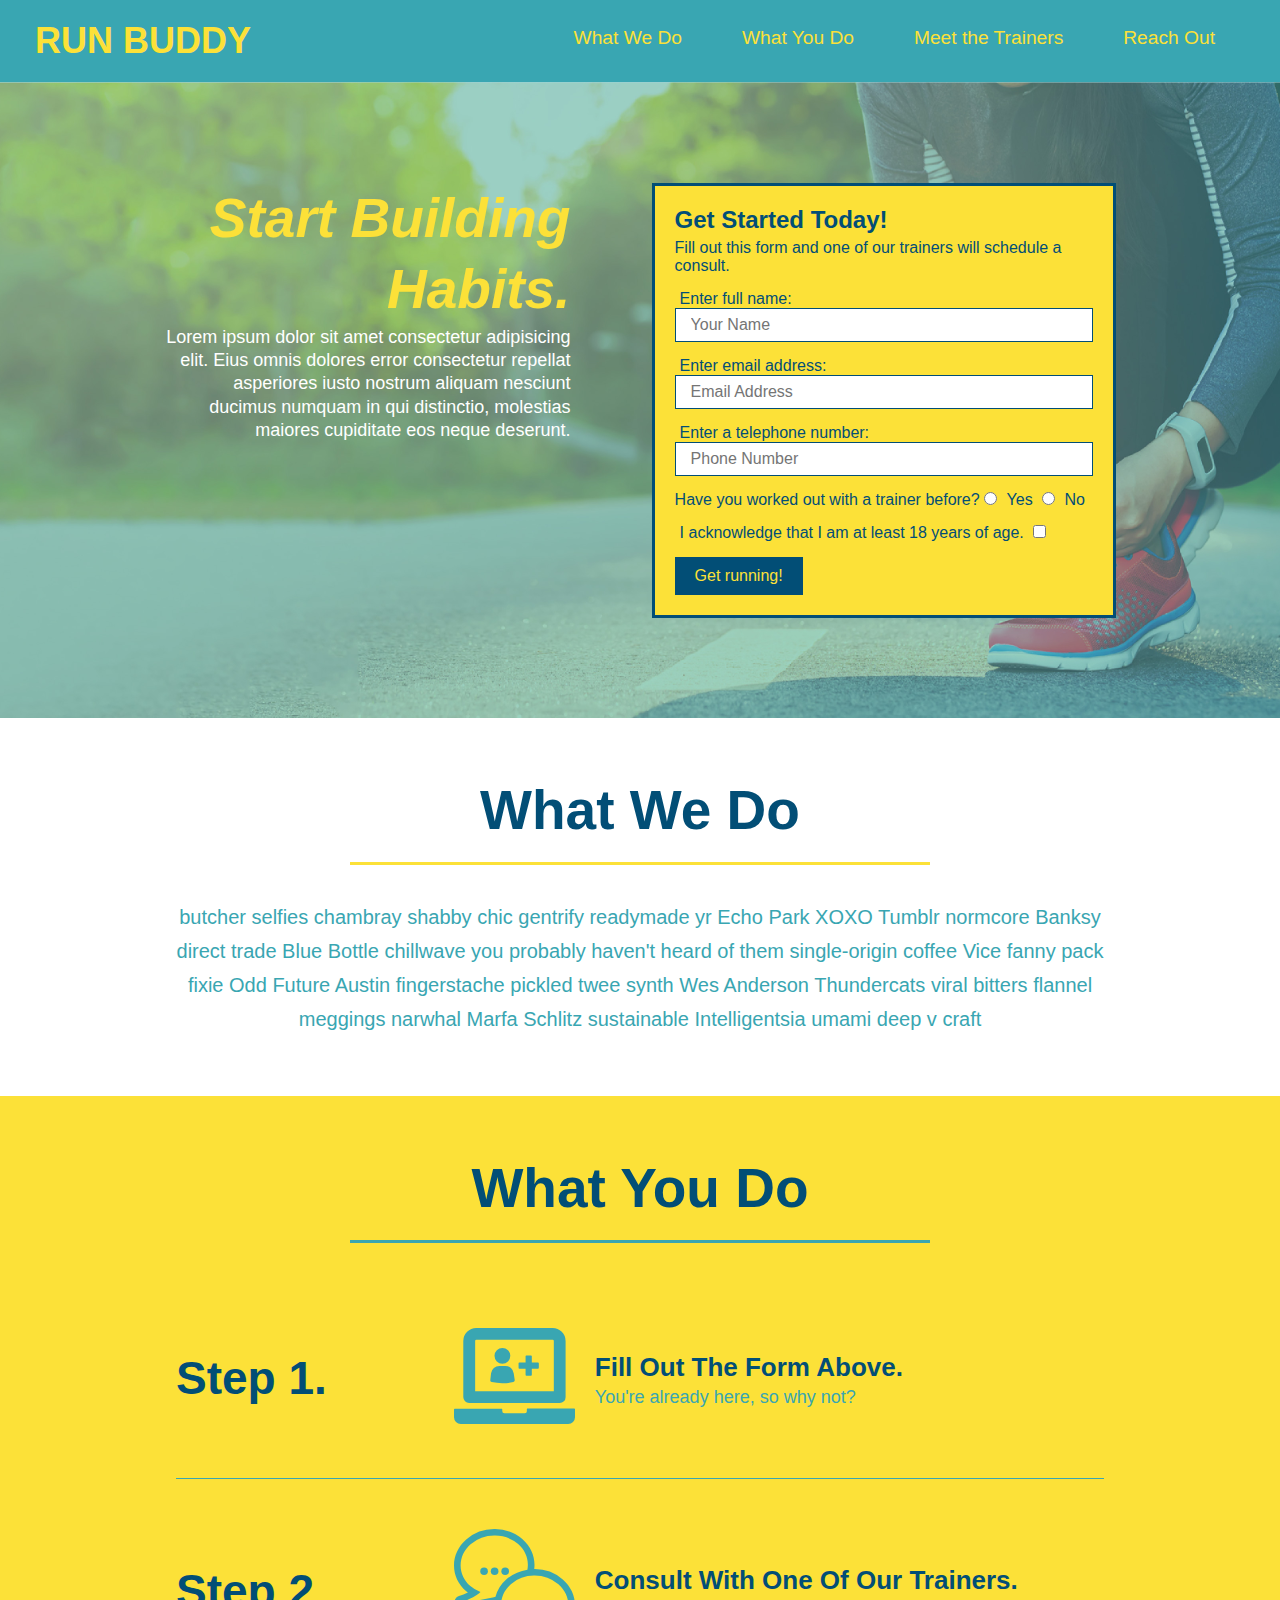
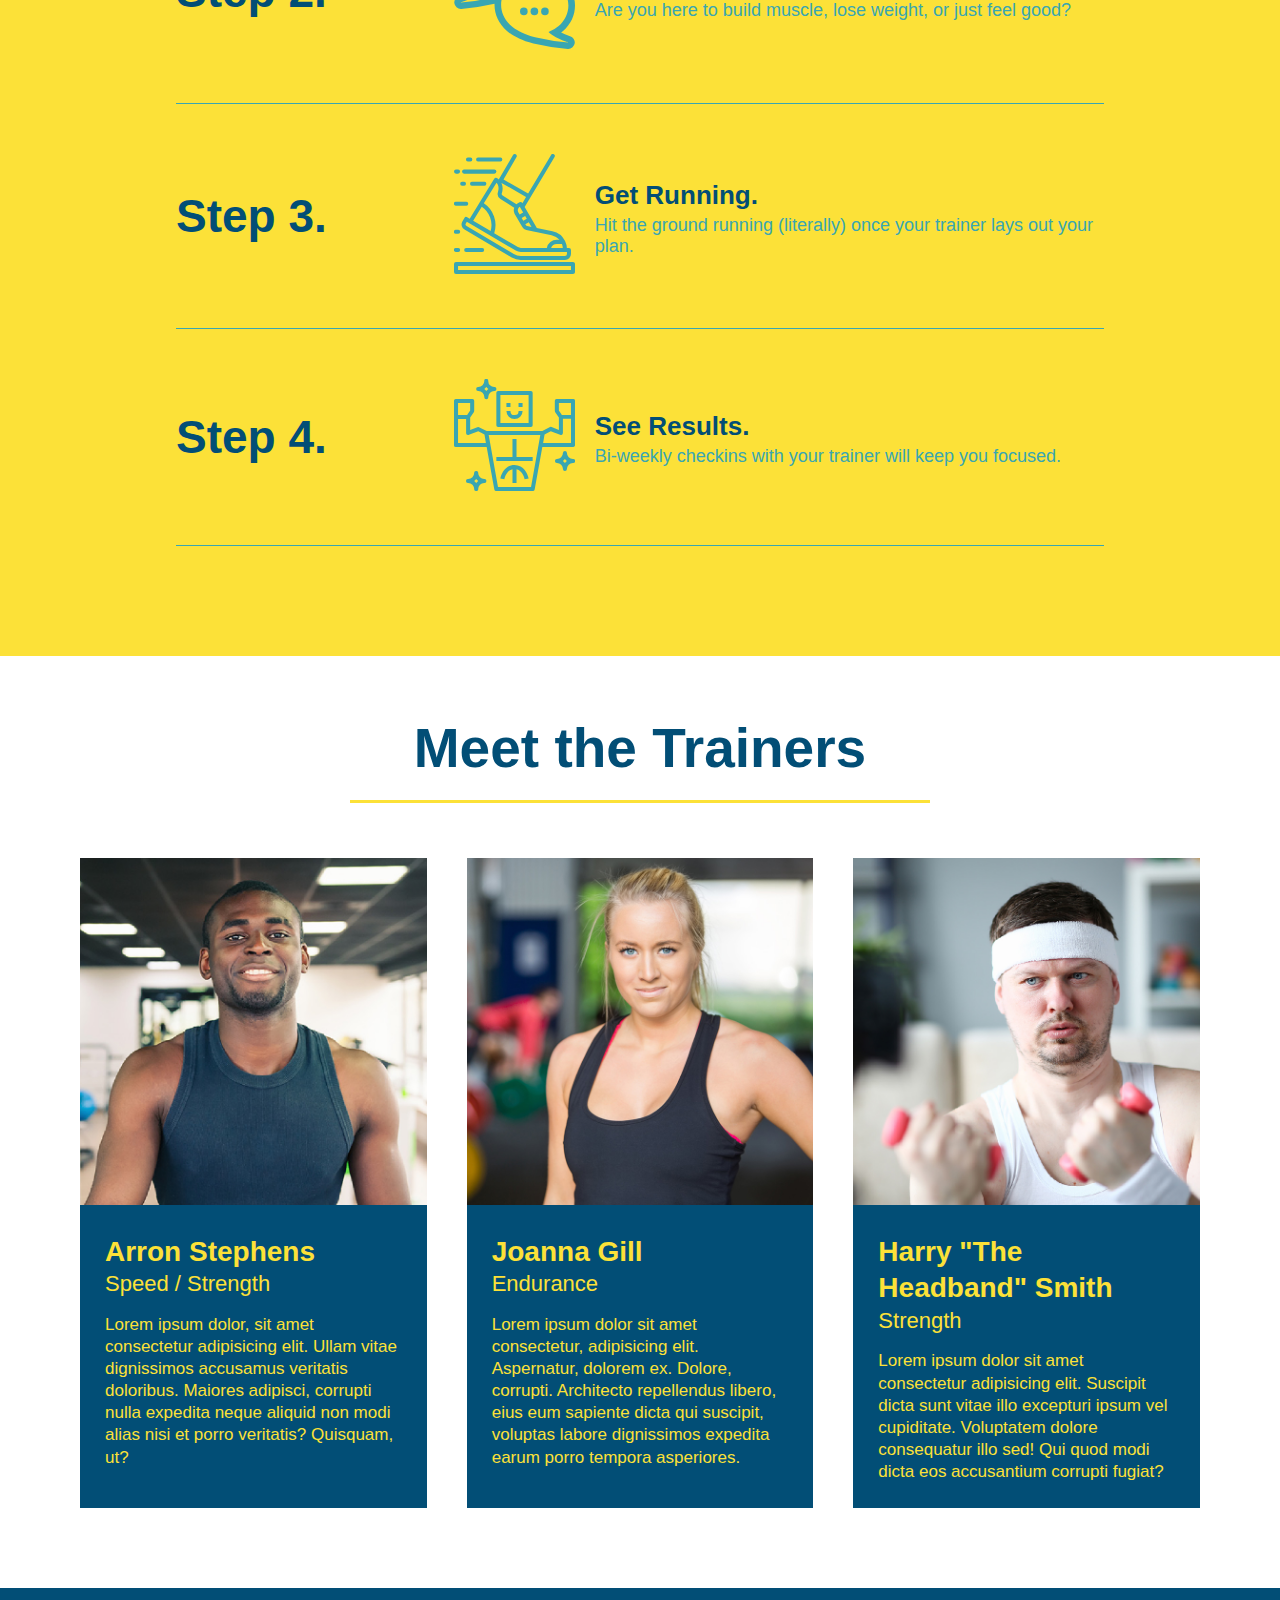
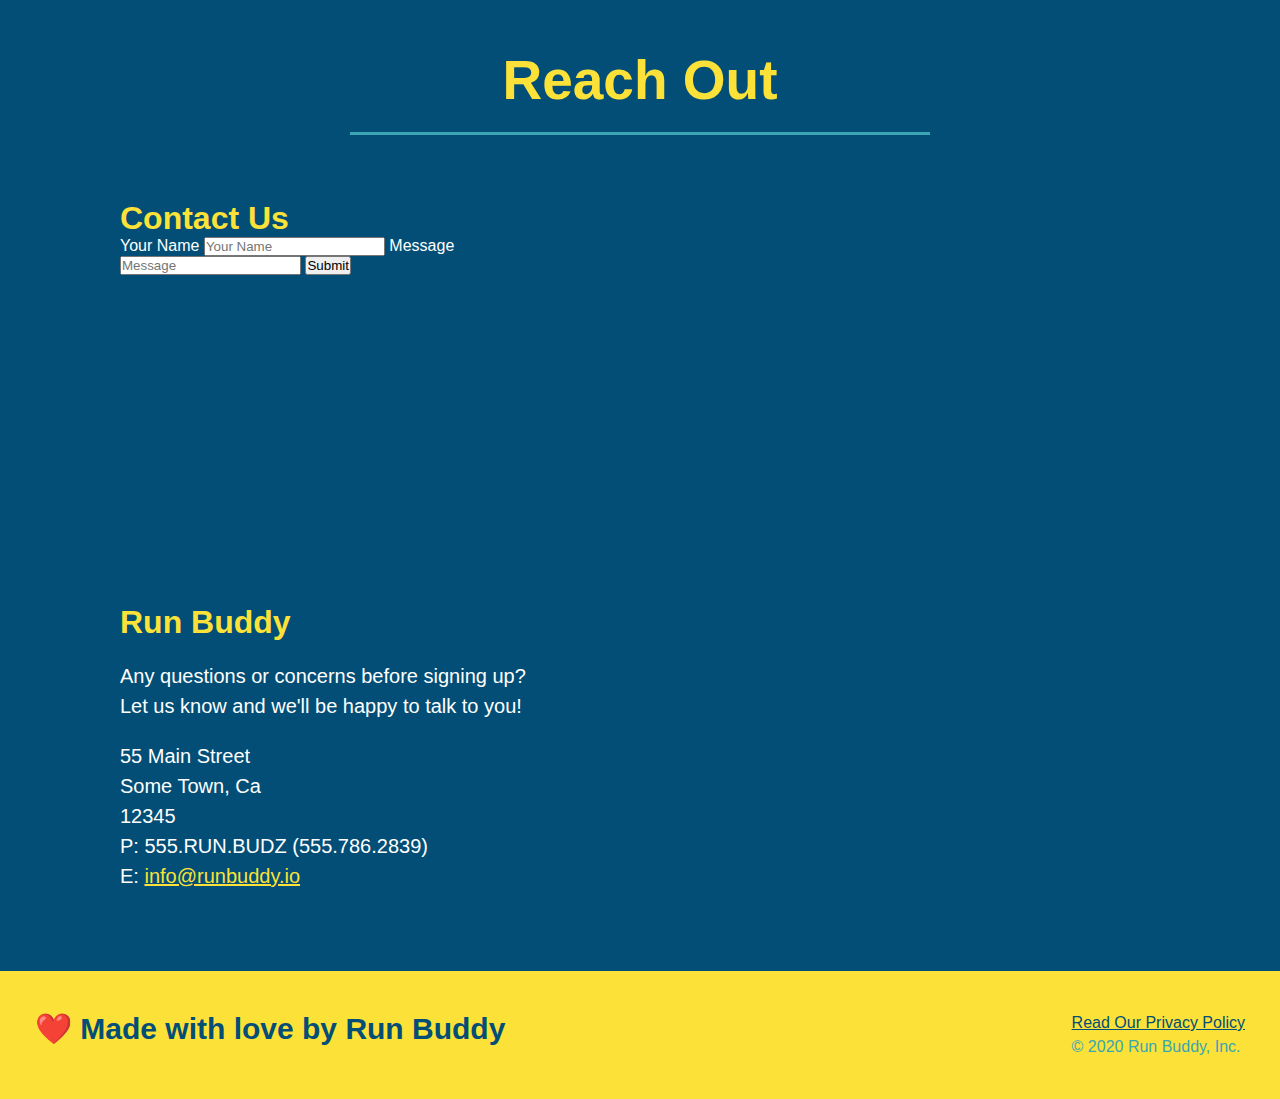
==== commit ac2915be: "add flexbox to the trainers" ====
--- a/index.html
+++ b/index.html
@@ -147,40 +147,42 @@
     </section>
      
     <!--"meet the trainers" section"-->
-    <section id="your-trainers" class="trainers"> 
+    <section id="your-trainers"> 
         <div class="flex-row">
             <h2 class="section-title primary-border">Meet the Trainers</h2>
-    </div>
-    <article class="trainer">
-        <img src="./assets/images/trainer-1.jpg" alt="Arron Stephens in his workout clothes, ready to pump iron" />
-        <div class="trainer-bio text-left">
-            <h3>Arron Stephens</h3>
-            <h4>Speed / Strength</h4>
-            <p>
-                Lorem ipsum dolor, sit amet consectetur adipisicing elit. Ullam vitae dignissimos accusamus veritatis doloribus. Maiores adipisci, corrupti nulla expedita neque aliquid non modi alias nisi et porro veritatis? Quisquam, ut?
-            </p>
-        </div>
-    </article>
-    <article class="trainer">
-        <div class="trainer-bio text-right">
-            <h3>Joanna Gill</h3>
-            <h4>Endurance</h4>
-            <p>
-                Lorem ipsum dolor sit amet consectetur, adipisicing elit. Aspernatur, dolorem ex. Dolore, corrupti. Architecto repellendus libero, eius eum sapiente dicta qui suscipit, voluptas labore dignissimos expedita earum porro tempora asperiores.
-            </p>
-        </div>
-        <img src="./assets/images/trainer-2.jpg" alt="Joanna Gill cooling off after a workout" />
-    </article>
-    <article class="trainer">
-            <img src="./assets/images/trainer-3.jpg" alt="Harry Smith wearing a headband and lifting small pink weights" />
-            <div class="trainer-bio text-left">
-                <h3>Harry "The Headband" Smith</h3>
-                <h4>Strength</h4>
-                <p>
-                    Lorem ipsum dolor sit amet consectetur adipisicing elit. Suscipit dicta sunt vitae illo excepturi ipsum vel cupiditate. Voluptatem dolore consequatur illo sed! Qui quod modi dicta eos accusantium corrupti fugiat?
-                </p>
-        </div>
-    </article>
+        </div>
+        <div class="trainers">
+            <article class="trainer">
+                <img src="./assets/images/trainer-1.jpg" alt="Arron Stephens in his workout clothes, ready to pump iron" />
+                <div class="trainer-bio">
+                    <h3 class="trainer-name">Arron Stephens</h3>
+                    <h4 class="trainer-role">Speed / Strength</h4>
+                    <p>
+                        Lorem ipsum dolor, sit amet consectetur adipisicing elit. Ullam vitae dignissimos accusamus veritatis doloribus. Maiores adipisci, corrupti nulla expedita neque aliquid non modi alias nisi et porro veritatis? Quisquam, ut?
+                    </p>
+            </div>
+            </article>
+            <article class="trainer">
+                <img src="./assets/images/trainer-2.jpg" alt="Joanna Gill cooling off after a workout" />
+                <div class="trainer-bio">
+                    <h3 class="trainer-name">Joanna Gill</h3>
+                    <h4 class="trainer-role">Endurance</h4>
+                    <p>
+                        Lorem ipsum dolor sit amet consectetur, adipisicing elit. Aspernatur, dolorem ex. Dolore, corrupti. Architecto repellendus libero, eius eum sapiente dicta qui suscipit, voluptas labore dignissimos expedita earum porro tempora asperiores.
+                    </p>
+                </div>
+            </article>
+            <article class="trainer">
+                <img src="./assets/images/trainer-3.jpg" alt="Harry Smith wearing a headband and lifting small pink weights" />
+                <div class="trainer-bio">
+                    <h3 class="trainer-name">Harry "The Headband" Smith</h3>
+                    <h4 class="trainer-role">Strength</h4>
+                    <p>
+                        Lorem ipsum dolor sit amet consectetur adipisicing elit. Suscipit dicta sunt vitae illo excepturi ipsum vel cupiditate. Voluptatem dolore consequatur illo sed! Qui quod modi dicta eos accusantium corrupti fugiat?
+                    </p>
+                </div>
+            </article>
+        </div>    
     </section>
 
 <!-- "reach out" section-->
--- a/assets/css/style.css
+++ b/assets/css/style.css
@@ -147,6 +147,7 @@
 }
 /*Hero section end*/
 
+/*Step section start*/
 .section-title {
     font-size: 55px;
     color: #024e76;
@@ -228,24 +229,31 @@
     color: #39a6b2;
     font-size: 18px;
 }
+/*Step section end*/
+
+/*Trainers section start*/
+.trainers {
+    width: 100%;
+    margin: 0 auto;
+    display: flex;
+    flex-wrap: wrap;
+    justify-content: space-around;
+}
 
 .trainer {
-    width: 900px;
-    margin: 0 auto 30px auto;
+    margin: 20px;
     background: #024e76;
     color: #fce138;
-    overflow: auto;
+    flex: 1;
 }
 
 .trainer img {
-    width: 35%;
-    float: left;
+    width: 100%;
 }
 
 .trainer-bio {
-    padding: 35px;
-    float: left;
-    width: 65%;
+    padding: 25px;
+    line-height: 1.3;
 }
 
 .text-left {
@@ -261,20 +269,19 @@
 }
 
 .trainer-bio h3 {
-    font-size: 32px;
-    margin-bottom: 8px;
+    font-size: 28px;
 }
 
 .trainer-bio h4 {
-    font-size: 26px;
+    font-size: 22px;
     font-weight: lighter;
-    margin-bottom: 25px;
+    margin-bottom: 15px;
 }
 
 .trainer-bio p {
     font-size: 17px;
-    line-height: 1.3;
-}
+}
+/*Trainers section end*/
 
 .contact {
     background: #024e76;
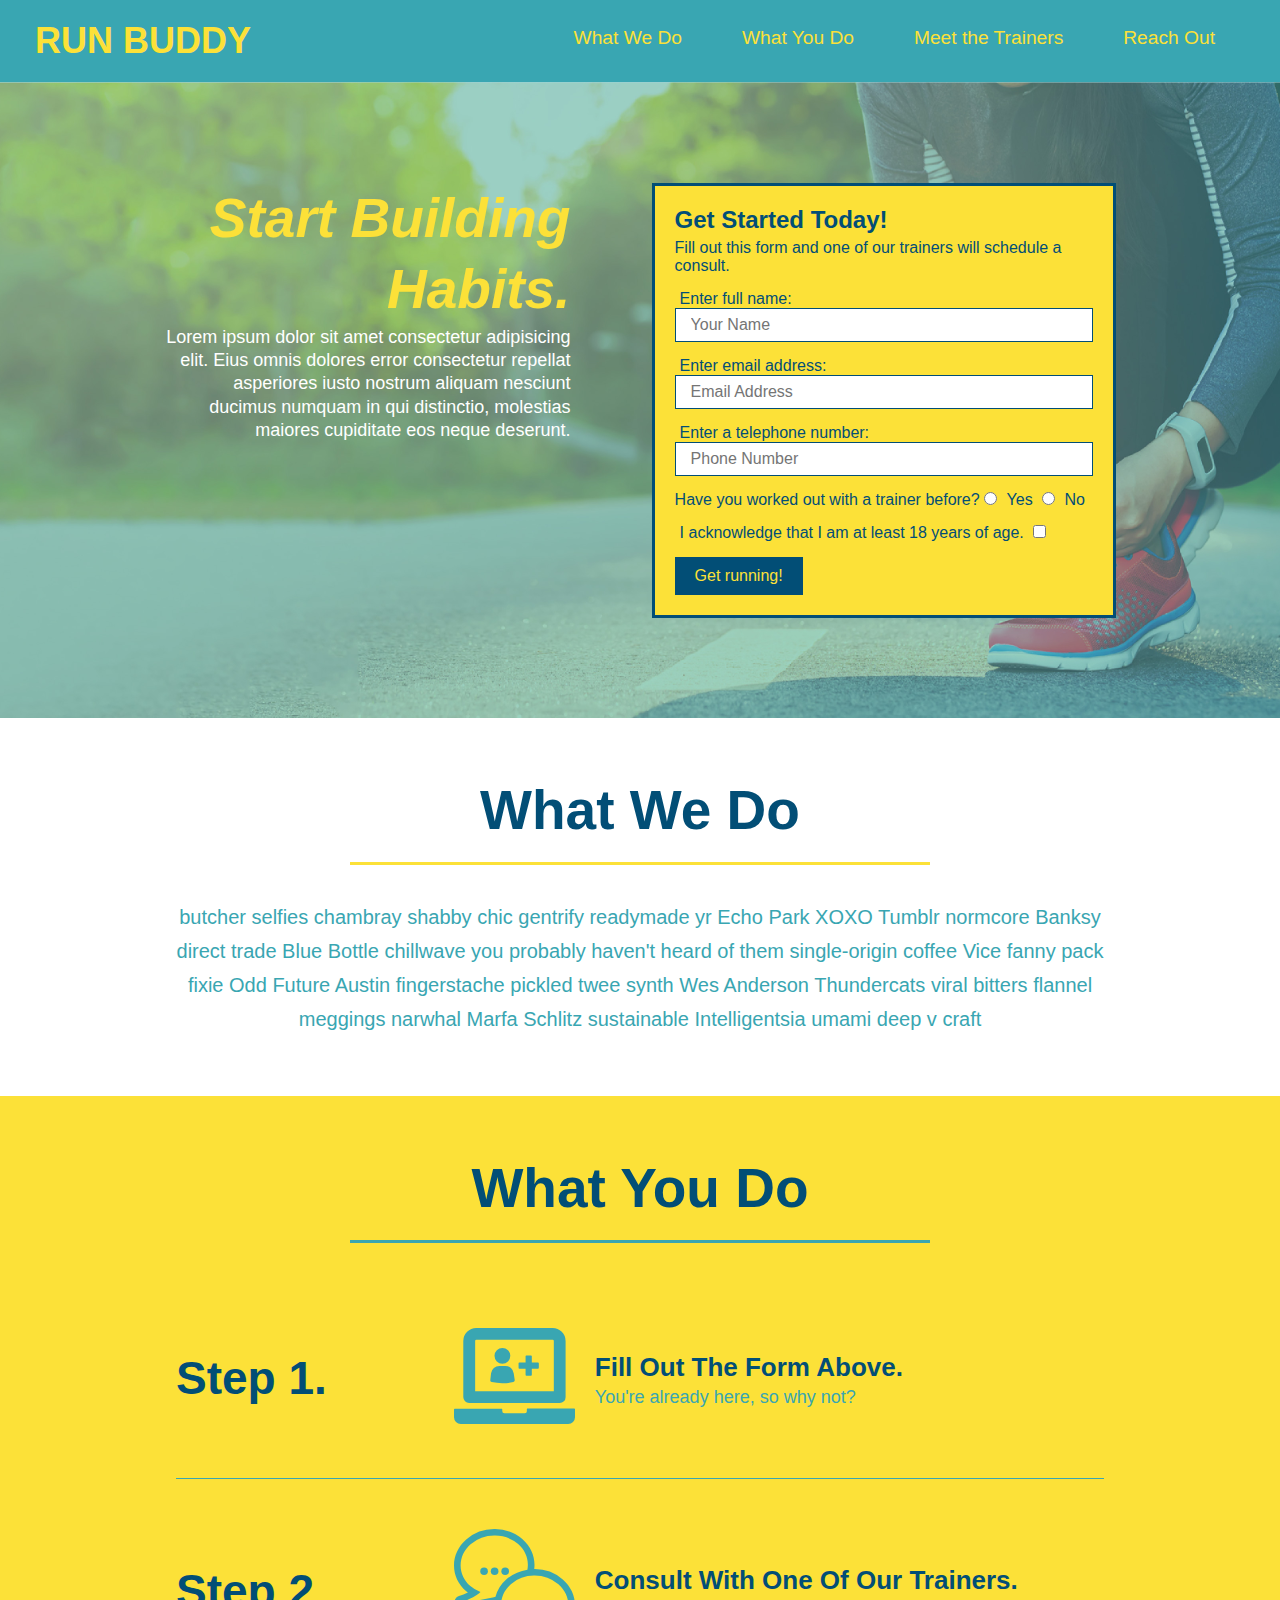
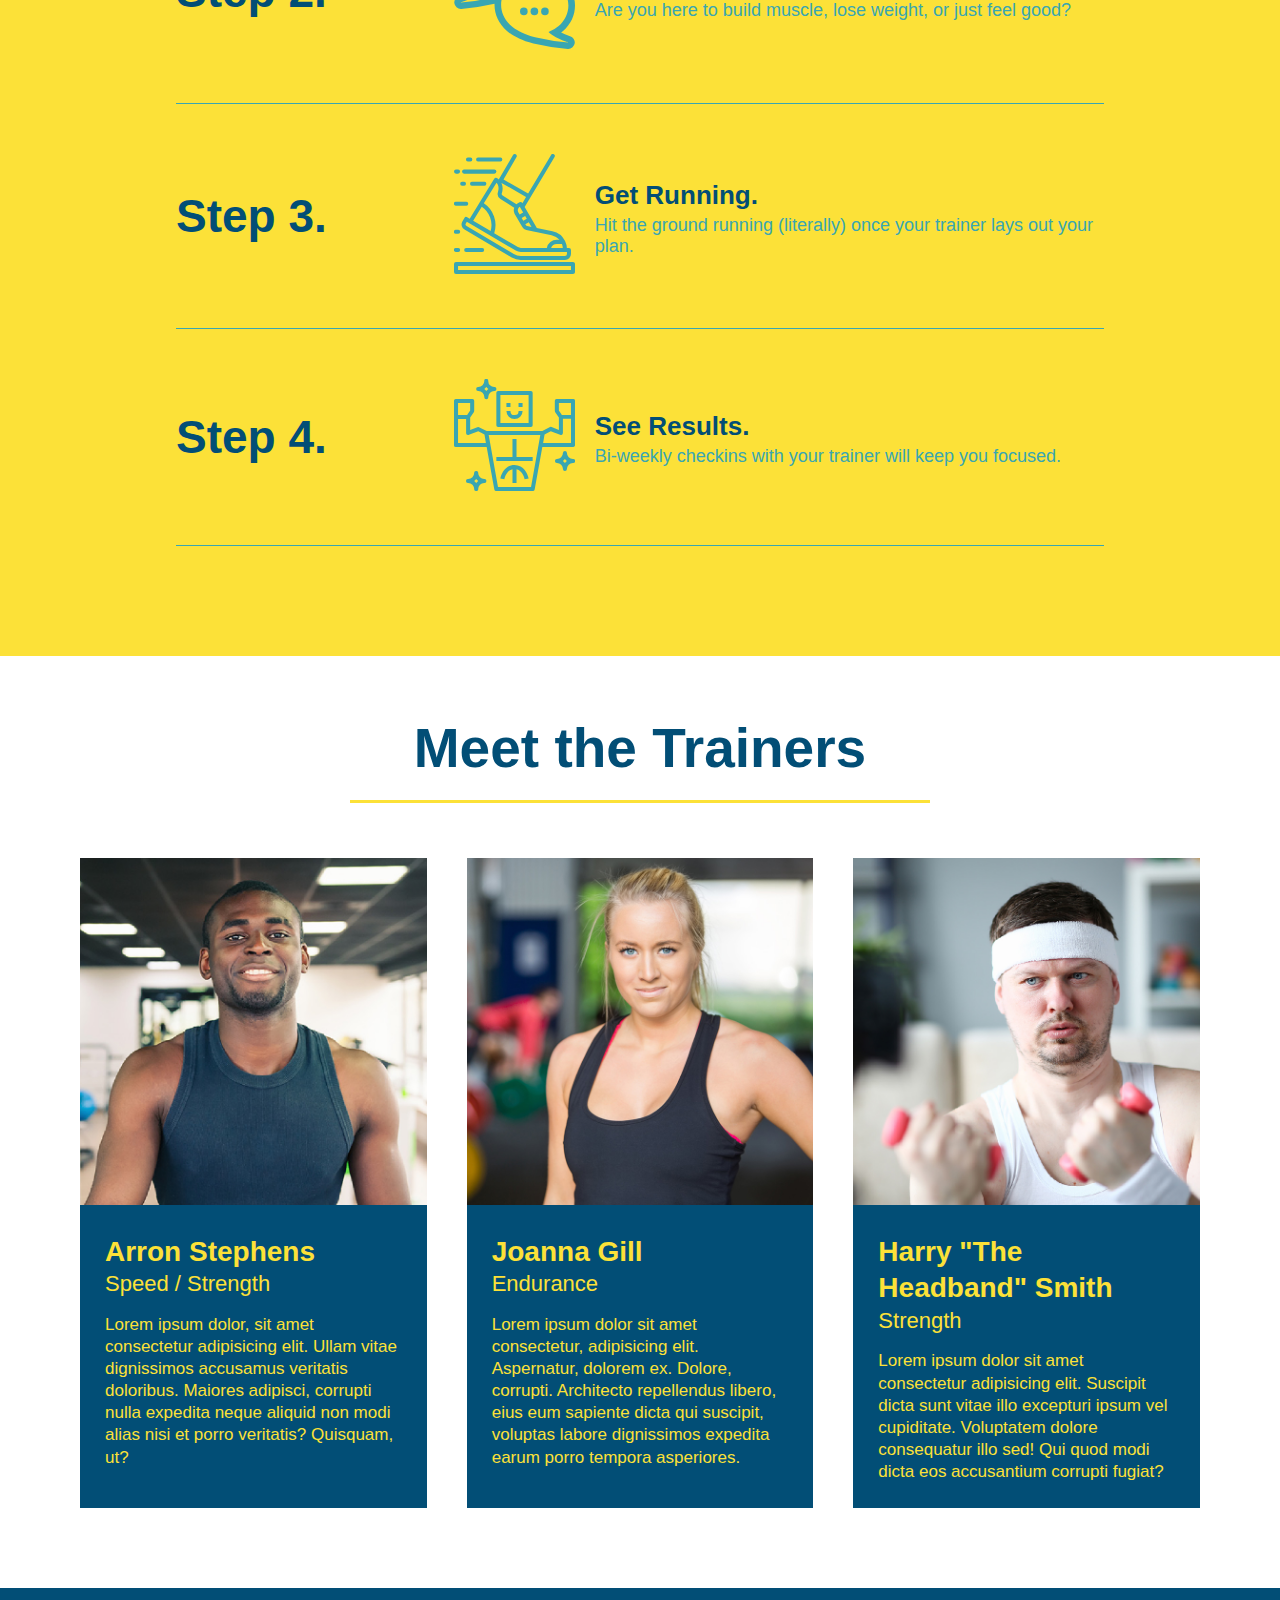
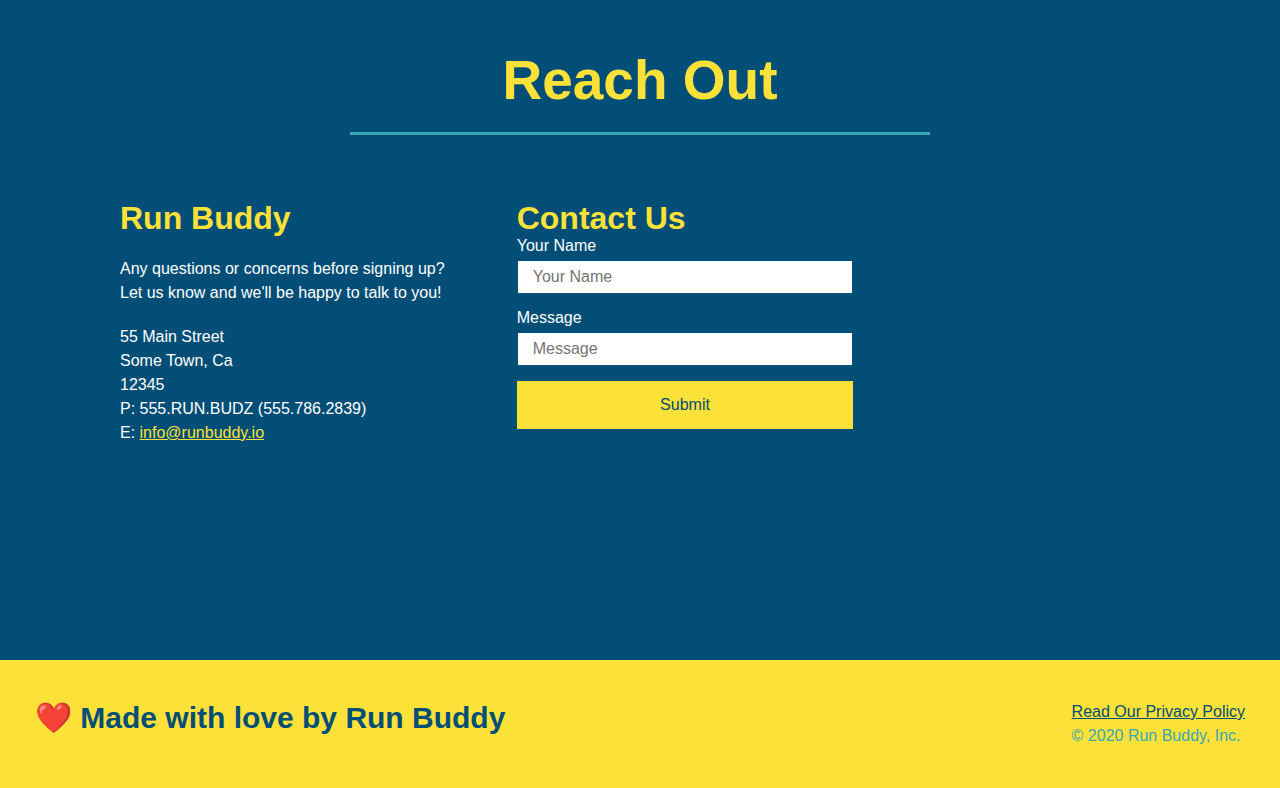
==== commit 5da829d3: "add flexbox to the reach out" ====
--- a/index.html
+++ b/index.html
@@ -191,24 +191,6 @@
             <h2 class="section-title secondary-border">Reach Out</h2>
         </div>
         <div class="contact-info">
-        <div class="contact-info">
-            <h3>Contact Us</h3>
-            <form>
-                <label for="contact-name">Your Name</label>
-                <input type="text" id="contact-name" placeholder="Your Name" />
-
-                <label for="contact-message">Message</label>
-                <input type="text" id="contact-message" placeholder="Message" />
-
-                <button type="submit">Submit</button>
-            </form>
-        </div>
-            <iframe 
-                src="https://www.google.com/maps/embed?pb=!1m18!1m12!1m3!1d3358.9920357773635!2d-117.10883188422153!3d32.65965608100769!2m3!1f0!2f0!3f0!3m2!1i1024!2i768!4f13.1!3m3!1m2!1s0x80d9526b88828c2d%3A0x462431534b6862aa!2s500%20Mile%20of%20Cars%20Way%2C%20National%20City%2C%20CA%2091950!5e0!3m2!1sen!2sus!4v1639331929560!5m2!1sen!2sus" 
-                style="border:0;" 
-                allowfullscreen="" 
-                loading="lazy">
-            </iframe>
             <div> 
                 <h3>Run Buddy</h3>   
                 <p>
@@ -216,6 +198,7 @@
                     <br/>
                     Let us know and we'll be happy to talk to you!
                 </p>
+
                 <address>
                     55 Main Street <br />
                     Some Town, Ca <br />
@@ -225,6 +208,26 @@
                     E: <a href="mailto:info@runbuddy.io">info@runbuddy.io</a>
                 </address>        
             </div>
+
+            <div class="contact-form">
+                <h3>Contact Us</h3>
+                <form>
+                    <label for="contact-name">Your Name</label>
+                    <input type="text" id="contact-name" placeholder="Your Name" />
+
+                    <label for="contact-message">Message</label>
+                    <input type="text" id="contact-message" placeholder="Message" />
+
+                    <button type="submit">Submit</button>
+                </form>
+            </div>
+            
+            <iframe 
+                src="https://www.google.com/maps/embed?pb=!1m18!1m12!1m3!1d3358.9920357773635!2d-117.10883188422153!3d32.65965608100769!2m3!1f0!2f0!3f0!3m2!1i1024!2i768!4f13.1!3m3!1m2!1s0x80d9526b88828c2d%3A0x462431534b6862aa!2s500%20Mile%20of%20Cars%20Way%2C%20National%20City%2C%20CA%2091950!5e0!3m2!1sen!2sus!4v1639331929560!5m2!1sen!2sus" 
+                style="border:0;" 
+                allowfullscreen="" 
+                loading="lazy">
+            </iframe>
         </div>
      </section>
 
--- a/assets/css/style.css
+++ b/assets/css/style.css
@@ -283,6 +283,7 @@
 }
 /*Trainers section end*/
 
+/*Reach out section start*/
 .contact {
     background: #024e76;
 }
@@ -291,9 +292,16 @@
     color: #fce138;
 }
 
-.contact-info iframe{
-    width: 400px;
-    height: 400px;
+.contact-info {
+    display: flex;
+    flex-wrap: wrap;
+    justify-content: space-between;
+}
+
+/* * selector us saying "select all elements that are the direct children of .contact-info. > symbol means it's looking specifically for direct children of the element listed first*/
+.contact-info > * {
+    flex: 1;
+    margin: 15px;
 }
 
 .contact-info div {
@@ -313,10 +321,37 @@
 .contact-info p, .contact-info address{
     margin: 20px 0;
     line-height: 1.5;
-    font-size: 20px;
+    font-size: 16px;
     font-style: normal;
 }
 
 .contact-info a {
     color: #fce138;
-}+}
+
+.contact-form input, .contact-form textarea {
+    border: 1px solid #024e76;
+    display: block;
+    padding: 7px 15px;
+    font-size: 16px;
+    color: #024e76;
+    width: 100%;
+    margin-bottom: 15px;
+    margin-top: 5px;
+}
+
+.contact-form button {
+    width: 100%;
+    border: none;
+    background-color: #fce138;
+    color: #024e76;
+    text-align: center;
+    padding: 15px 0;
+    font-size: 16px;
+}
+
+.contact-info iframe{
+    width: 400px;
+    height: 400px;
+}
+/*Reach out section end*/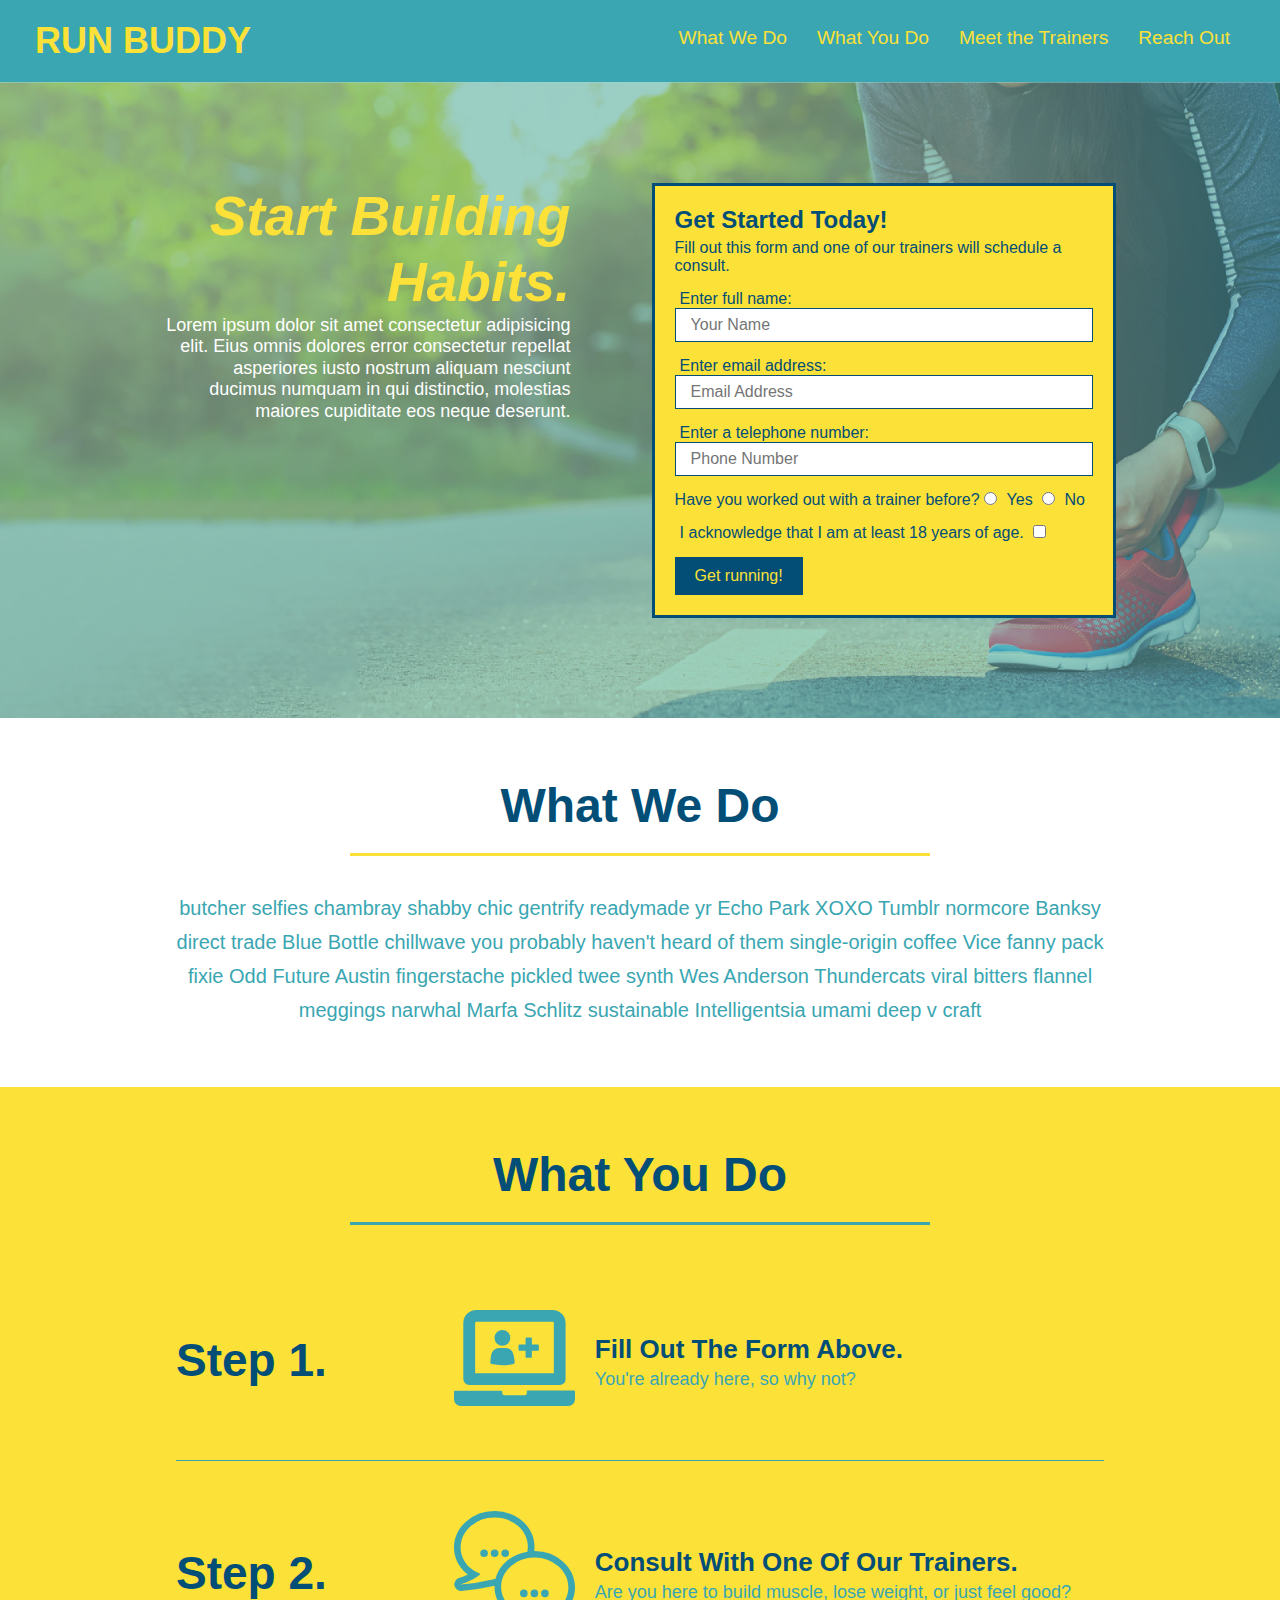
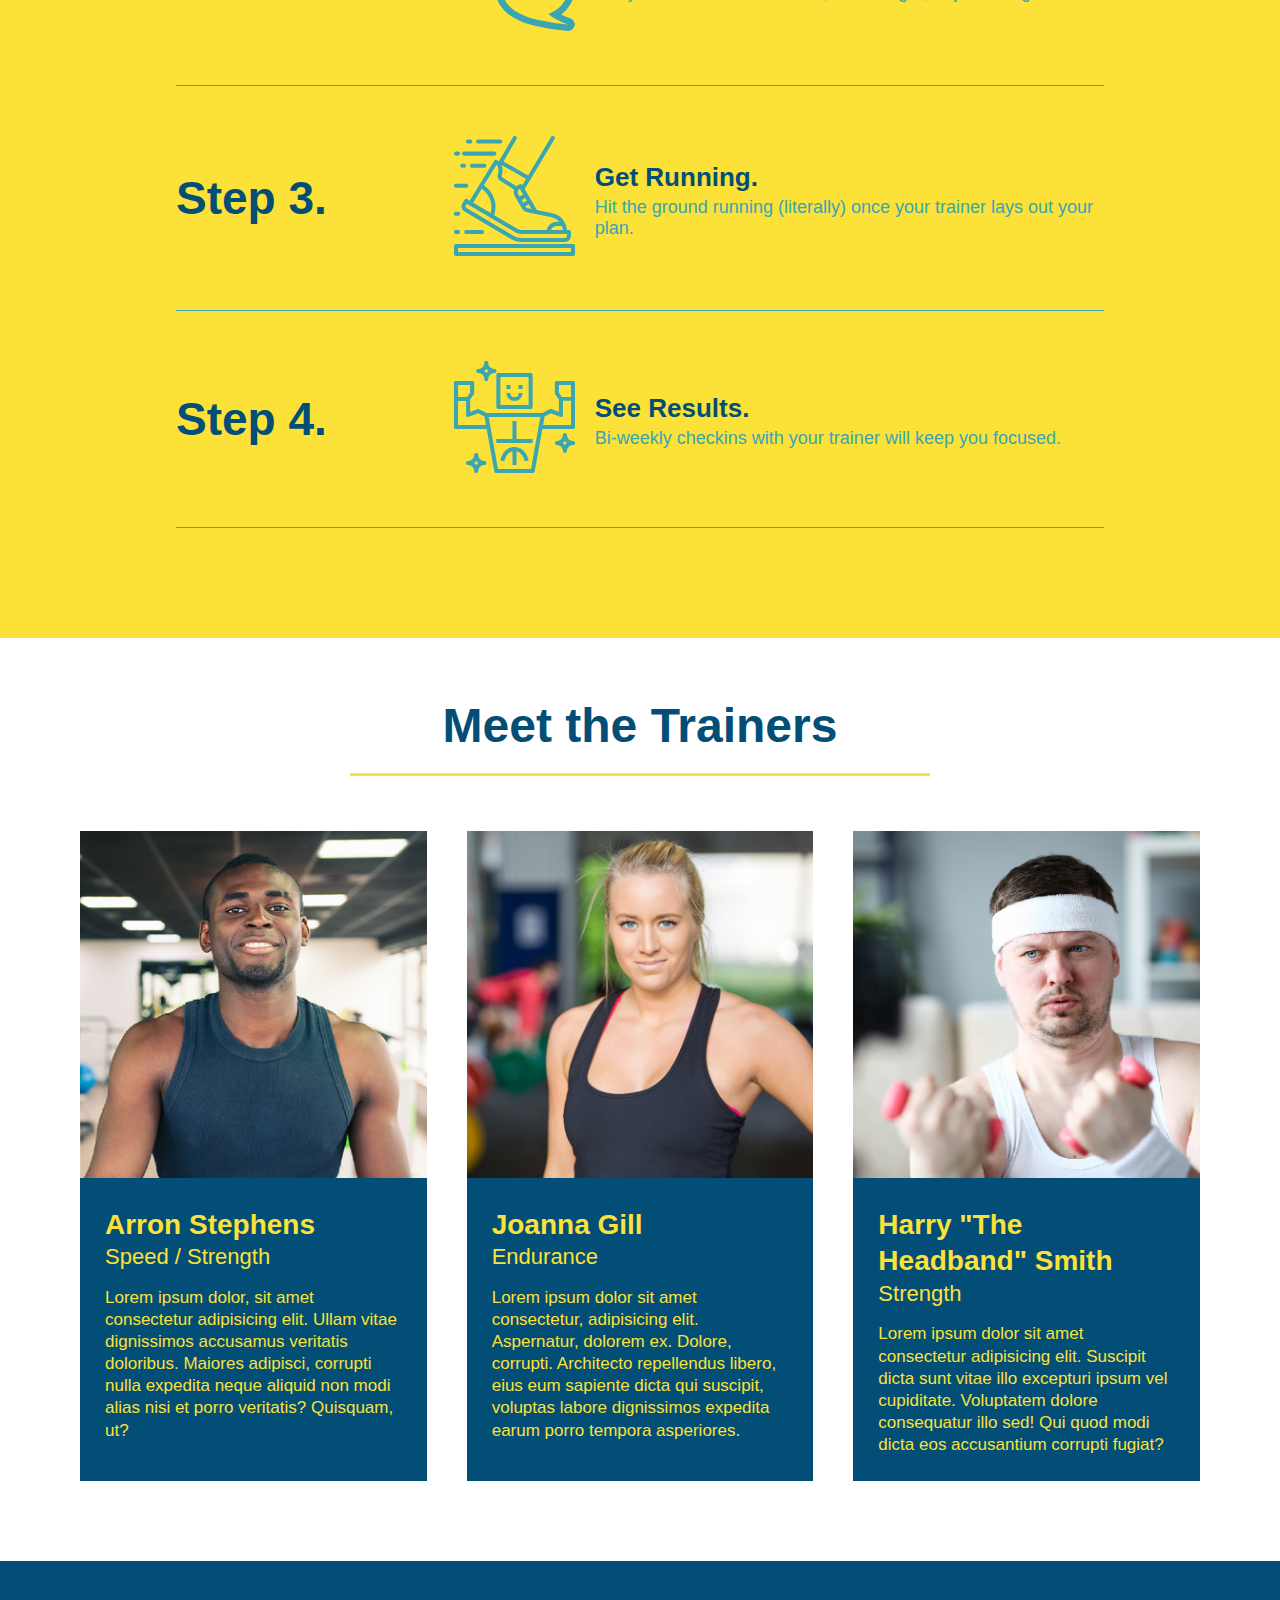
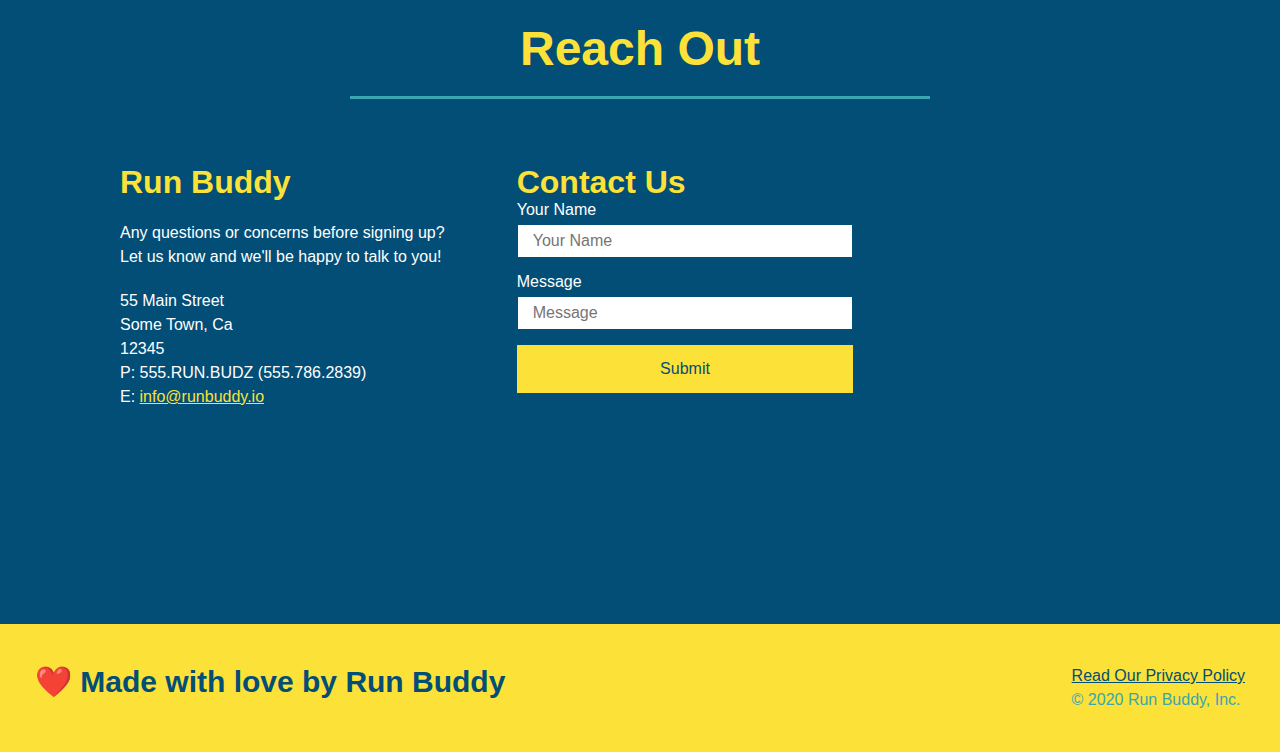
==== commit 072c71d2: "add media query" ====
--- a/index.html
+++ b/index.html
@@ -4,6 +4,8 @@
     <meta charset="UTF-8">
     <title>Run Buddy</title>
     <link rel="stylesheet" href="./assets/css/style.css">
+    <!--This fixes how smaller devices renders the page-->
+    <meta name="viewport" content="width=device-width, inital-scale=1.0" />
 </head>
 
 <body>
--- a/assets/css/style.css
+++ b/assets/css/style.css
@@ -46,7 +46,7 @@
 }
 
 header nav ul li a {
-    margin: 0 30px;
+    padding: 10px 15px;
     font-weight: lighter;
     font-size: 1.5vw;
 }
@@ -88,6 +88,7 @@
     display: flex;
     justify-content: center;
     flex-wrap: wrap;
+    align-items: flex-start;
 }
 
 .hero-cta {
@@ -96,7 +97,7 @@
     margin: 3.5%;
     color: #fff;
     font-size: 18px;
-    line-height: 1.3;
+    line-height: 1.2;
 }
 
 .hero-cta h2 {
@@ -149,7 +150,7 @@
 
 /*Step section start*/
 .section-title {
-    font-size: 55px;
+    font-size: 48px;
     color: #024e76;
     border-bottom: 3px solid;
     padding-bottom: 20px;
@@ -354,4 +355,22 @@
     width: 400px;
     height: 400px;
 }
-/*Reach out section end*/+/*Reach out section end*/
+
+/*MEDIA QUERY FOR SMALLER DESKTOP SCREENS AND SMALLER*/
+@media screen and (max-width: 980px) {
+   
+    }
+}
+
+/*MEDIA QUERY FOR TABLETS AND SMALLER*/
+@media screen and (max-width: 768px) {
+   
+    }
+}
+
+/*MEDIA QUERY FOR MOBILE PHONES AND SMALLER*/
+@media screen and (max-width: 575px) {
+    
+    }
+}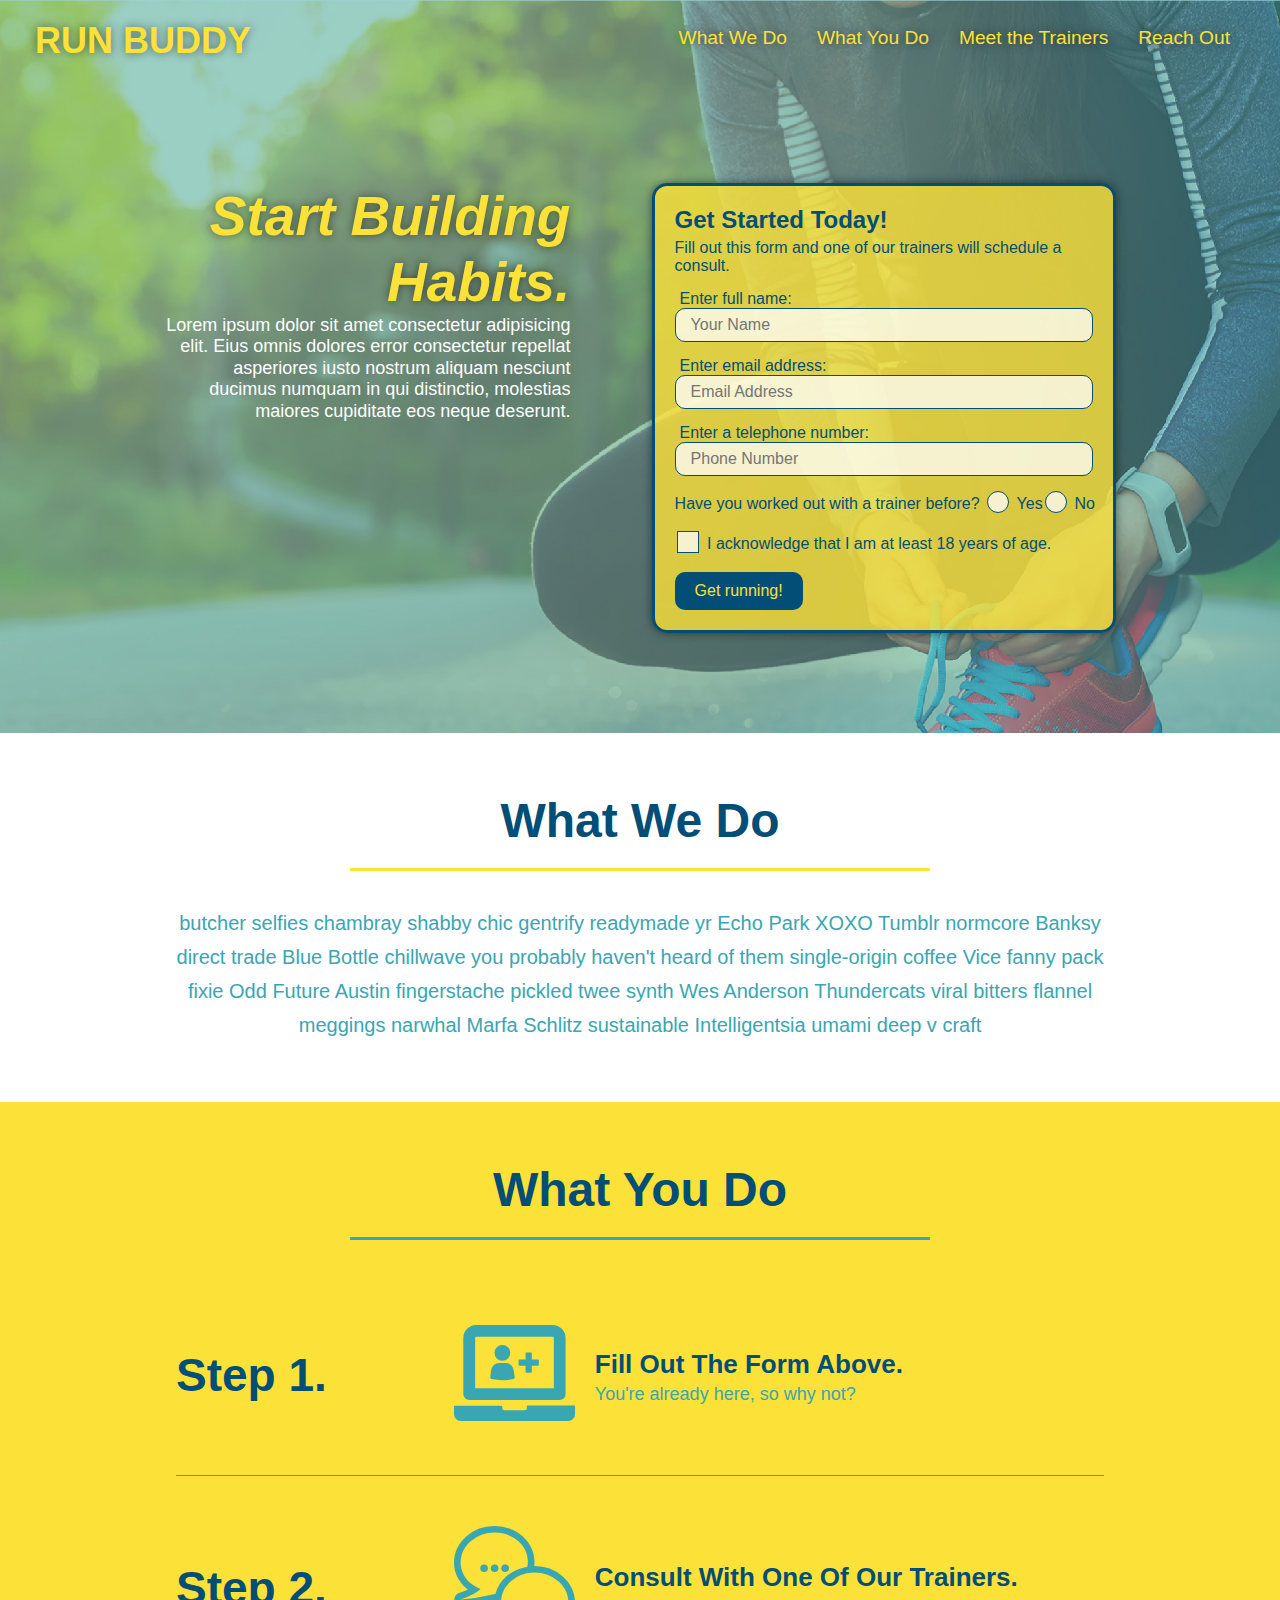
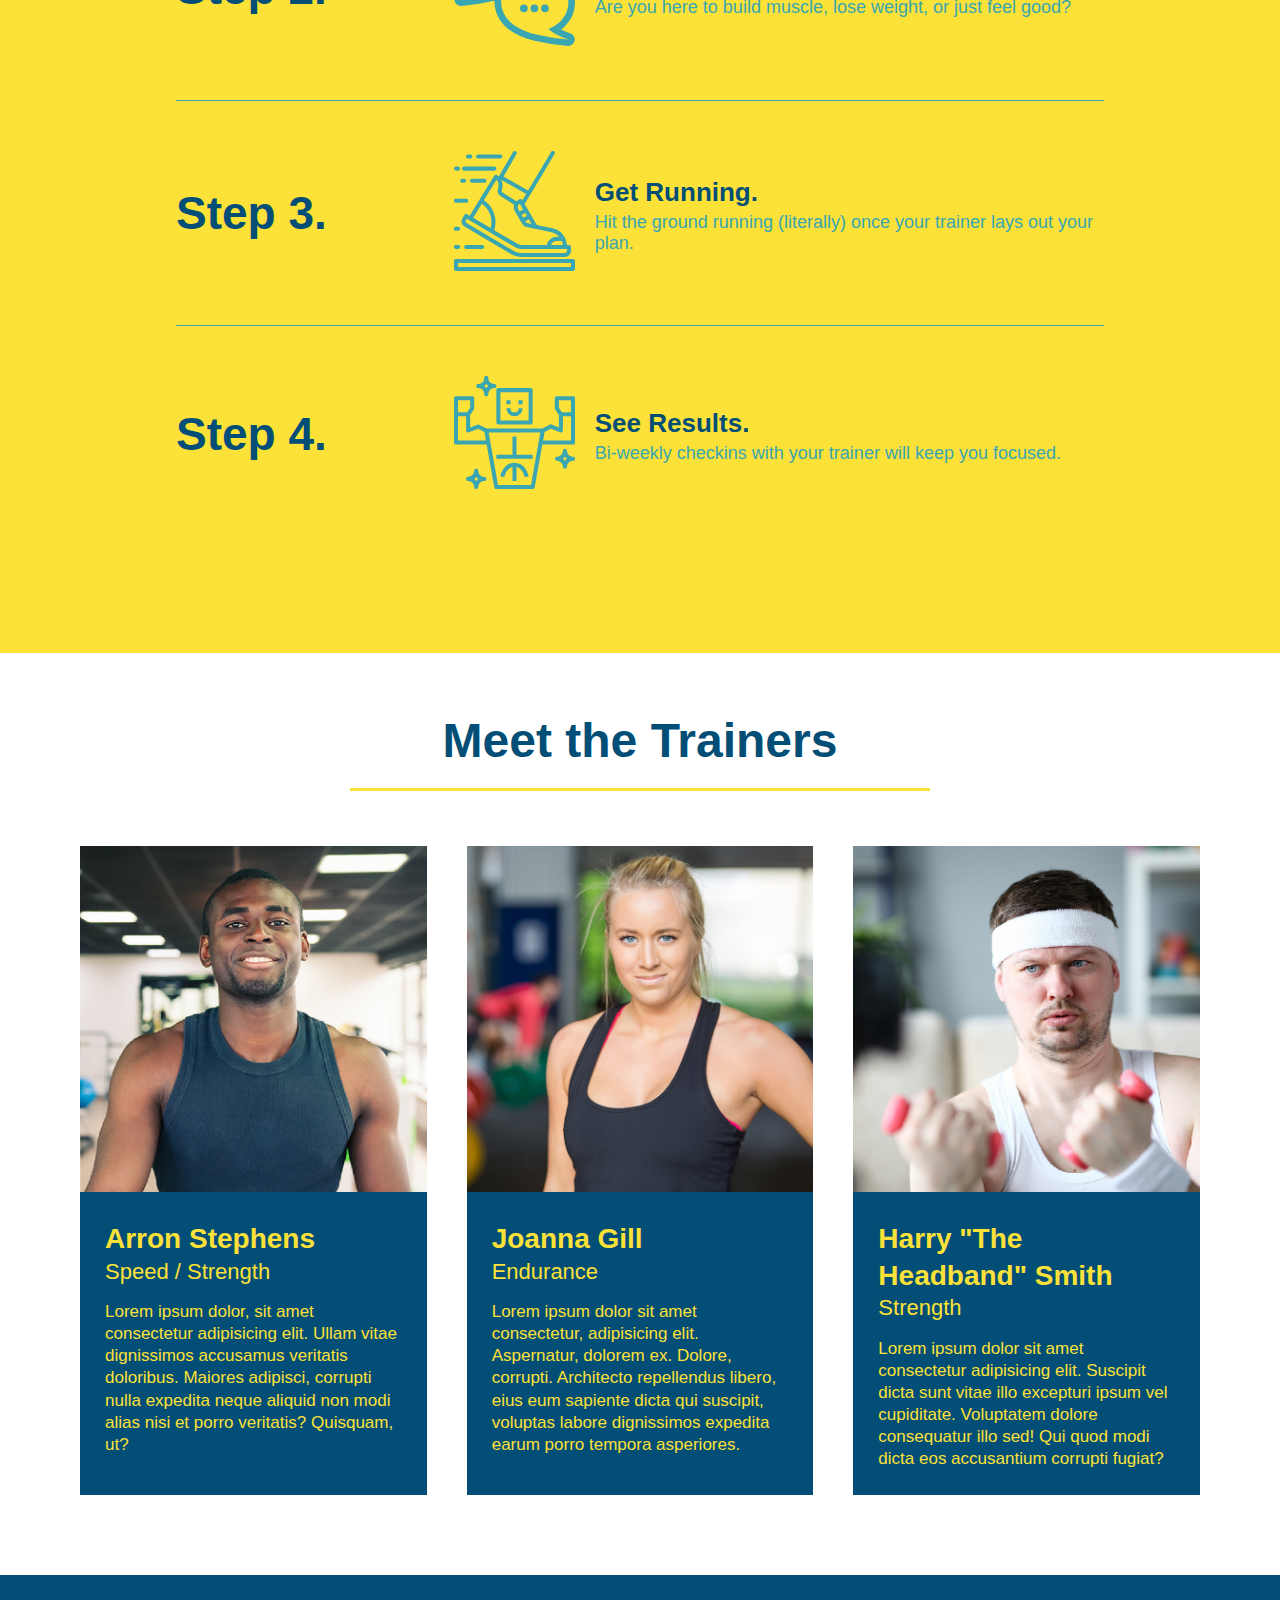
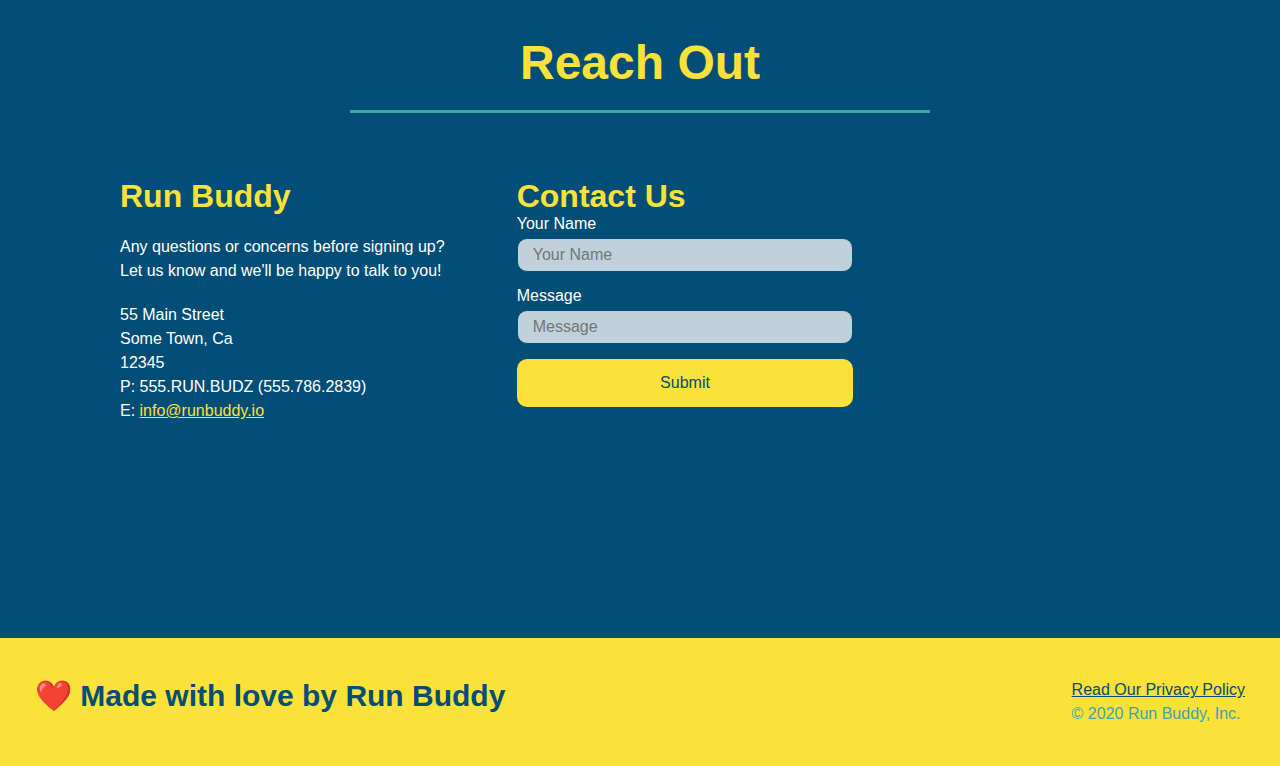
==== commit f0e89c67: "final css touches" ====
--- a/index.html
+++ b/index.html
@@ -58,17 +58,23 @@
             <input class="form-input" type="tel" placeholder="Phone Number" name="phone" id="phone" /> 
             <p>
                 Have you worked out with a trainer before?
+                <span class="radio-wrapper">
                 <!--The radio button elements much have the same "name" attribute in order to be assoicated with the same radio group-->
-                <input type="radio" name="trainer-confim" id="trainer-yes" />
-                <label for="trainer-yes">Yes</label>
-                <input type="radio" name="trainer-confirm" id="trainer-no" />
-                <label for="trainer-no">No</label>
+                    <input type="radio" name="trainer-confim" id="trainer-yes" />
+                    <label for="trainer-yes">Yes</label>
+                </span>
+                <span class="radio-wrapper">
+                    <input type="radio" name="trainer-confirm" id="trainer-no" />
+                    <label for="trainer-no">No</label>
+                </span>
             </p>
             <p>
-                <label for="checkbox">
-                    I acknowledge that I am at least 18 years of age.
-                </label>
-                <input type="checkbox" name="age-confirm" id="checkbox" />
+                <span class="checkbox-wrapper">
+                    <input type="checkbox" name="age-confirm" id="checkbox" />
+                    <label for="checkbox">
+                        I acknowledge that I am at least 18 years of age.
+                    </label>
+                </span>
             </p>
                 <button type="submit">
                     Get running!
--- a/assets/css/style.css
+++ b/assets/css/style.css
@@ -1,3 +1,10 @@
+/*Custom properties to be global, meaning that any element or class selector can use these*/
+:root {
+    --primary-color: #fce138;
+    --secondary-color: #024e76;
+    --tertiary-color: #39a6b2;  
+}
+
 /* The * selector selects all html elements (universal selector) and applies styles to them */
 * {
     margin: 0;
@@ -7,30 +14,43 @@
 }
 
 body {
-    color: #39a6b2;
+    color: var(--tertiary-color);
     font-family: Helvetica, Arial, sans-serif;
 }
 
 header {
     padding: 20px 35px;
-    background-color: #39a6b2;
+    background-color: var(--tertiary-color);
     display: flex;
     justify-content: space-between;
     flex-wrap: wrap;
+    /*This is a vender prefix to the sticky header for Safari users. It allows the sticky header to be supported by all browsers, including Safari*/
+    position: -webkit-sticky;   
+    /*This makes the header behave relatively until the viewport scrolls past it. Then the elemnet will switch to fixed and remain visible even as the user scrolls farther down the page*/
+    /*Always list the prefix verison first*/
+    position: sticky;
+    /*This tells the browser where to "stick" the element- the very top of the viewport*/
+    top: 0;
+    background-image: url("../images/hero-bg.jpg");
+    background-size: cover;
+    /*This allows the background image of the header and hero sections to be in the same place*/
+    background-attachment: fixed;
+    background-position: 80%;
+    z-index: 9999;
 }
 
 header h1 {
     font-weight: bold;
     font-size: 36px;
-    color: #fce138;
+    color: var(--primary-color);
     margin: 0;
-    
+    text-shadow: 0 0 10px rgba(0, 0, 0, 0.5);
 }
 
 header a {
     /*setting this declaration to none, clears the element's default styles*/
     text-decoration: none;
-    color: #fce138;
+    color: var(--primary-color);
 }
 
 header nav {
@@ -49,10 +69,18 @@
     padding: 10px 15px;
     font-weight: lighter;
     font-size: 1.5vw;
+    text-shadow: 0 0 10px rgba(0, 0, 0, 0.5);
+}
+
+header nav ul li a:hover {
+    background: var(--primary-color);
+    color: var(--secondary-color);
+    border-radius: 15px;
+    text-shadow: none;
 }
 
 footer {
-    background: #fce138;
+    background: var(--primary-color);
     width: 100%;
     padding: 40px 35px;
     display: flex;
@@ -61,7 +89,7 @@
 }
 
 footer h2 {
-    color: #024e76;
+    color: var(--secondary-color);
     font-size: 30px;
     margin: 0;
 }
@@ -72,7 +100,7 @@
 }
 
 footer a {
-    color: #024e76;
+    color: var(--secondary-color);
 }
 
 section {
@@ -89,6 +117,8 @@
     justify-content: center;
     flex-wrap: wrap;
     align-items: flex-start;
+    background-attachment: fixed;
+    background-position: 80%;
 }
 
 .hero-cta {
@@ -103,16 +133,19 @@
 .hero-cta h2 {
     font-style: italic;
     font-size: 55px;
-    color: #fce138;
+    color: var(--primary-color);
+    text-shadow: 0 0 10px rgba(0, 0, 0, 0.5);
 }
 
 .hero-form {
-    border: 3px solid #024e76;
-    background-color: #fce138;
+    border: 3px solid var(--secondary-color);
+    background-color: rgba(252, 225, 56, 0.8);
     padding: 20px;
-    color: #024e76;
+    color: var(--secondary-color);
     width: 40%;
     margin: 3.5%;
+    box-shadow: 0 0 10px rgba(0, 0, 0, 0.5);
+    border-radius: 15px;
 }
 
 .hero-form h3 {
@@ -126,12 +159,89 @@
 
 .form-input {
     font-size: 16px;
-    border: 1px solid #024e76;
+    border: 1px solid var(--secondary-color);
     display: block;
     padding: 7px 15px;
-    color: #024e76;
+    color: var(--secondary-color);
     width: 100%;
     margin-bottom: 15px;
+    /*this adds a rounded corner to all four corners of the elemnent*/
+    border-radius: 10px;
+    background-color: rgba(255,255,255, 0.75);
+}
+
+.form-input:focus {
+    background-color: rgba(255,255,255,1);
+    /*To remove the default border*/
+    outline: none;
+}
+
+.checkbox-wrapper input, .radio-wrapper input {
+    /*This code made all of the imput invisible*/
+    opacity: 0;
+}
+
+.checkbox-wrapper label, .radio-wrapper label {
+    /*These codes creates room for the custom radio buttons and checkbox*/
+    position: relative;
+    left: 10px;
+    margin: 10px;
+    line-height: 1.6;
+}
+
+.checkbox-wrapper label::before, .radio-wrapper label::before {
+    /*These codes customizes the new radio buttons and checkbox. It is positioned on top of the now invisible defalut boxes*/
+    content: "";
+    height: 20px;
+    width: 20px;
+    background: rgba(255,255,255, 0.75);
+    border: 1px solid var(--secondary-color);
+    position: absolute;
+    top: -4px;
+    left: -30px;
+}
+
+.radio-wrapper label::before {
+    /*This makes the raido buttons round*/
+    border-radius: 50px;
+}
+
+.radio-wrapper label::after {
+    /*This creates the color circle for the radio button*/
+    content: "";
+    width: 20px;
+    height: 20px;
+    border-radius: 50%;
+    background: var(--secondary-color);
+    position: absolute;
+    left: -29px;
+    top: -3px;
+    /*This replaces the solid radio button with a gradient*/
+    background-image: radial-gradient(circle, var(--tertiary-color), var(--secondary-color));
+}
+
+.checkbox-wrapper label::after {
+    /*This creates a checkmark for the checkbox- the checkmark is not positioned correctly*/
+    content: "";
+    height: 6px;
+    width: 14px;
+    border-left: 2px solid var(--secondary-color);
+    border-bottom: 2px solid var(--secondary-color);
+    position: absolute;
+    left: -26px;
+    top: 1px;
+    /*This rotates the checkmark to the correct position*/
+    transform: rotate(-58deg);
+}
+
+/*Sibling Selectors*/
+/*if the radio buttons or checkboxes are in their default state, they'll have no ::after pseudo content*/
+.checkbox-wrapper input + label::after, .radio-wrapper input + label::after {
+    content: none;
+}
+ /*as soon as an input becomes :checked, the content and all of the other styles defined earlier will take effect*/
+.checkbox-wrapper input:checked + label::after, .radio-wrapper input:checked + label::after {
+    content: "";
 }
 
 /*This helps the user not misinterpret which selection is for which answer*/
@@ -141,17 +251,23 @@
 
 .hero-form button {
     padding: 10px 20px;
-    background-color: #024e76;
-    color:#fce138;
+    background-color: var(--secondary-color);
+    color:var(--primary-color);
     border: none;
     font-size: 16px;
+    /*this adds a rounded corner to all four corners of the elemnent*/
+    border-radius: 10px;
+}
+
+.hero-form button:hover {
+    background-color: var(--tertiary-color);
 }
 /*Hero section end*/
 
 /*Step section start*/
 .section-title {
     font-size: 48px;
-    color: #024e76;
+    color: var(--secondary-color);
     border-bottom: 3px solid;
     padding-bottom: 20px;
     text-align: center;
@@ -160,16 +276,16 @@
 }
 
 .primary-border {
-    border-color: #fce138;
+    border-color: var(--primary-color);
 }
 
 .secondary-border {
-    border-color: #39a6b2;
+    border-color: var(--tertiary-color);
 }
 
 .intro p { 
     line-height: 1.7;
-    color: #39a6b2;
+    color: var(--tertiary-color);
     width: 80%;
     font-size: 20px;
     /*without setting right and left margins to auto, text will not be centered due to width being less than 100%*/
@@ -178,22 +294,27 @@
 }
 
 .steps {
-    background-color: #fce138;
+    background-color: var(--primary-color);
 }
 
 .step {
     margin: 50px auto;
     padding-bottom: 50px;
     width: 80%;
-    border-bottom: 1px solid #39a6b2;
+    border-bottom: 1px solid var(--tertiary-color);
     display: flex;
     flex-wrap: wrap;
     align-items: center;
     justify-content: space-between;
 }
 
+/*This selector means that the CSS declaration will only apply to an element with class step that's also the last elemnet in whatever container it's in*/
+.step:last-child {
+    border-bottom: none;
+}
+
 .step h3 {
-    color: #024e76;
+    color: var(--secondary-color);
     font-size: 46px;
     flex: 1 30%;
 }
@@ -223,11 +344,11 @@
 .step-text h4 {
     font-size: 26px;
     line-height: 1.5;
-    color: #024e76;
+    color: var(--secondary-color);
 }
 
 .step-text p {
-    color: #39a6b2;
+    color: var(--tertiary-color);
     font-size: 18px;
 }
 /*Step section end*/
@@ -243,8 +364,8 @@
 
 .trainer {
     margin: 20px;
-    background: #024e76;
-    color: #fce138;
+    background: var(--secondary-color);
+    color: var(--primary-color);
     flex: 1;
 }
 
@@ -286,11 +407,11 @@
 
 /*Reach out section start*/
 .contact {
-    background: #024e76;
+    background: var(--secondary-color);
 }
 
 .contact h2 {
-    color: #fce138;
+    color: var(--primary-color);
 }
 
 .contact-info {
@@ -316,7 +437,7 @@
 
 .contact-info h3 {
     font-size: 32px;
-    color: #fce138;
+    color: var(--primary-color);
 }
 
 .contact-info p, .contact-info address{
@@ -327,28 +448,43 @@
 }
 
 .contact-info a {
-    color: #fce138;
+    color: var(--primary-color);
 }
 
 .contact-form input, .contact-form textarea {
-    border: 1px solid #024e76;
+    border: 1px solid var(--secondary-color);
     display: block;
     padding: 7px 15px;
     font-size: 16px;
-    color: #024e76;
+    color: var(--secondary-color);
     width: 100%;
     margin-bottom: 15px;
     margin-top: 5px;
+    /*this adds a rounded corner to all four corners of the elemnent*/
+    border-radius: 10px;
+    background-color: rgba(255,255,255, 0.75);
+}
+
+.contact-form input:focus, .contact-form textarea:focus {
+    background-color: rgba(255,255,255, 1);
+    outline: none;
 }
 
 .contact-form button {
     width: 100%;
     border: none;
-    background-color: #fce138;
-    color: #024e76;
+    background-color: var(--primary-color);
+    color: var(--secondary-color);
     text-align: center;
     padding: 15px 0;
     font-size: 16px;
+    /*this adds a rounded corner to all four corners of the elemnent*/
+    border-radius: 10px;
+}
+
+.contact-form button:hover {
+    color: var(--primary-color);
+    background: var(--tertiary-color);
 }
 
 .contact-info iframe{
@@ -359,18 +495,109 @@
 
 /*MEDIA QUERY FOR SMALLER DESKTOP SCREENS AND SMALLER*/
 @media screen and (max-width: 980px) {
+   header {
+       padding-bottom: 0;
+       justify-content: center;
+       position: relative;
+   }
    
-    }
+   header h1 {
+       width: 100%;
+       text-align: center;
+   }
+   
+   header nav ul {
+       margin-top: 20px;
+       width: 100%;
+       justify-content: center;
+   }
+
+   header nav ul li a {
+       font-size: 20px;
+   }
+
+   footer h2, footer div {
+       text-align: center;
+       width: 100%;
+   }
+
+   .hero-cta, .hero-form {
+       width: 100%;
+   }
+
+   .hero-cta {
+       text-align: center;
+   }
+
+   .section-title {
+       width: 80%;
+   }
+
+   .trainer {
+       flex: 0 70%;
+   }
+
+   .contact-info iframe {
+       flex: 1 100%;
+   }
 }
 
 /*MEDIA QUERY FOR TABLETS AND SMALLER*/
 @media screen and (max-width: 768px) {
-   
+   section {
+       padding: 30px 15px;
+   }
+
+   .step h3 {
+       flex: 1 100%;
+       text-align: center;
+   }
+
+   .step-info {
+       flex: 2 100%;
+       text-align: center;
+       justify-content: center;
+    }
+
+    .step-img {
+        flex: 0 32%;
+        margin-right: 0;
+        margin-top: 15px;
+        margin-bottom: 15px;
+    }
+
+    .step-text {
+        flex: 100%;
     }
 }
 
 /*MEDIA QUERY FOR MOBILE PHONES AND SMALLER*/
 @media screen and (max-width: 575px) {
+    .hero-form button {
+        width: 100%;
+    }
+
+    .section-title {
+        width: 95%;
+    }
+
+    .intro p {
+        width: 100%;
+    }
     
+    .trainer {
+        flex: 0 100%;
+    }
+
+    .contact-info {
+        text-align: center;  
+    }
+
+    .contact-info > * {
+        flex: 0 100%;
+    }
+
+    .contact-form {
+        order: 3;
     }
 }